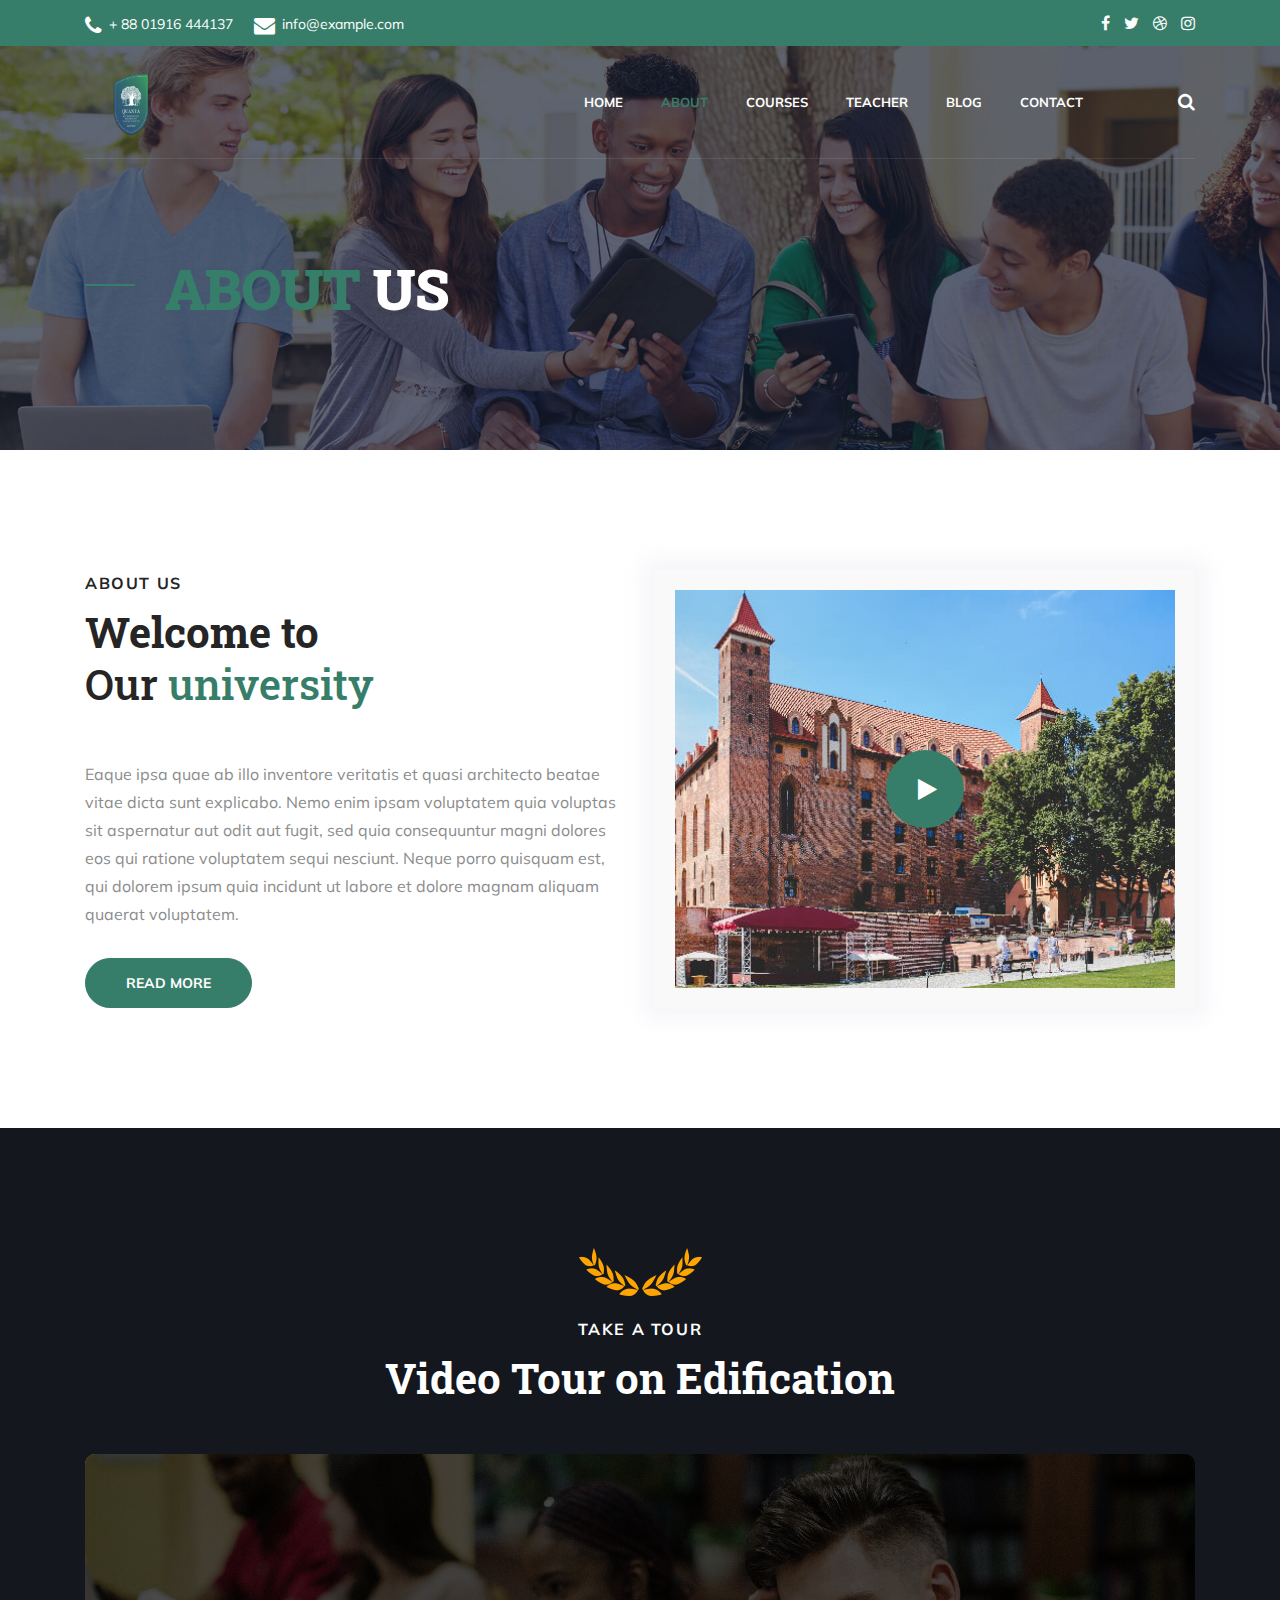
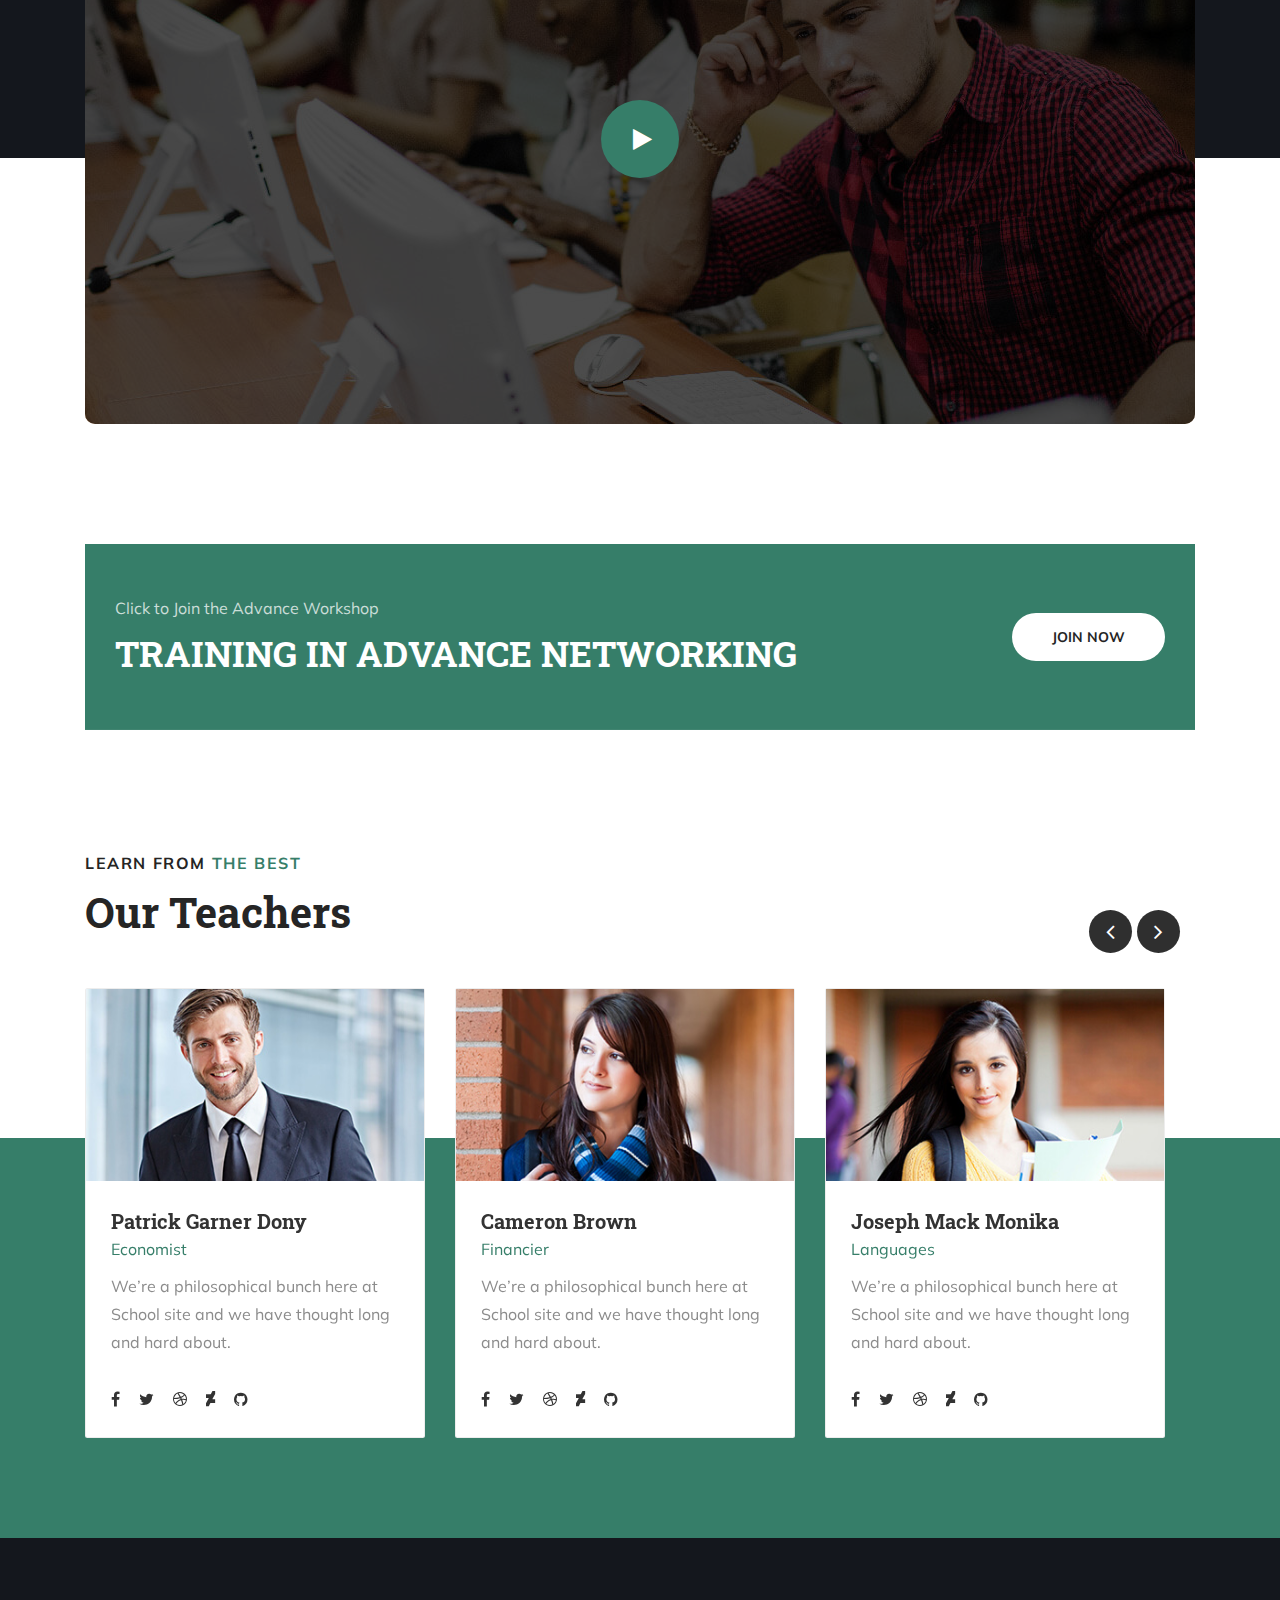
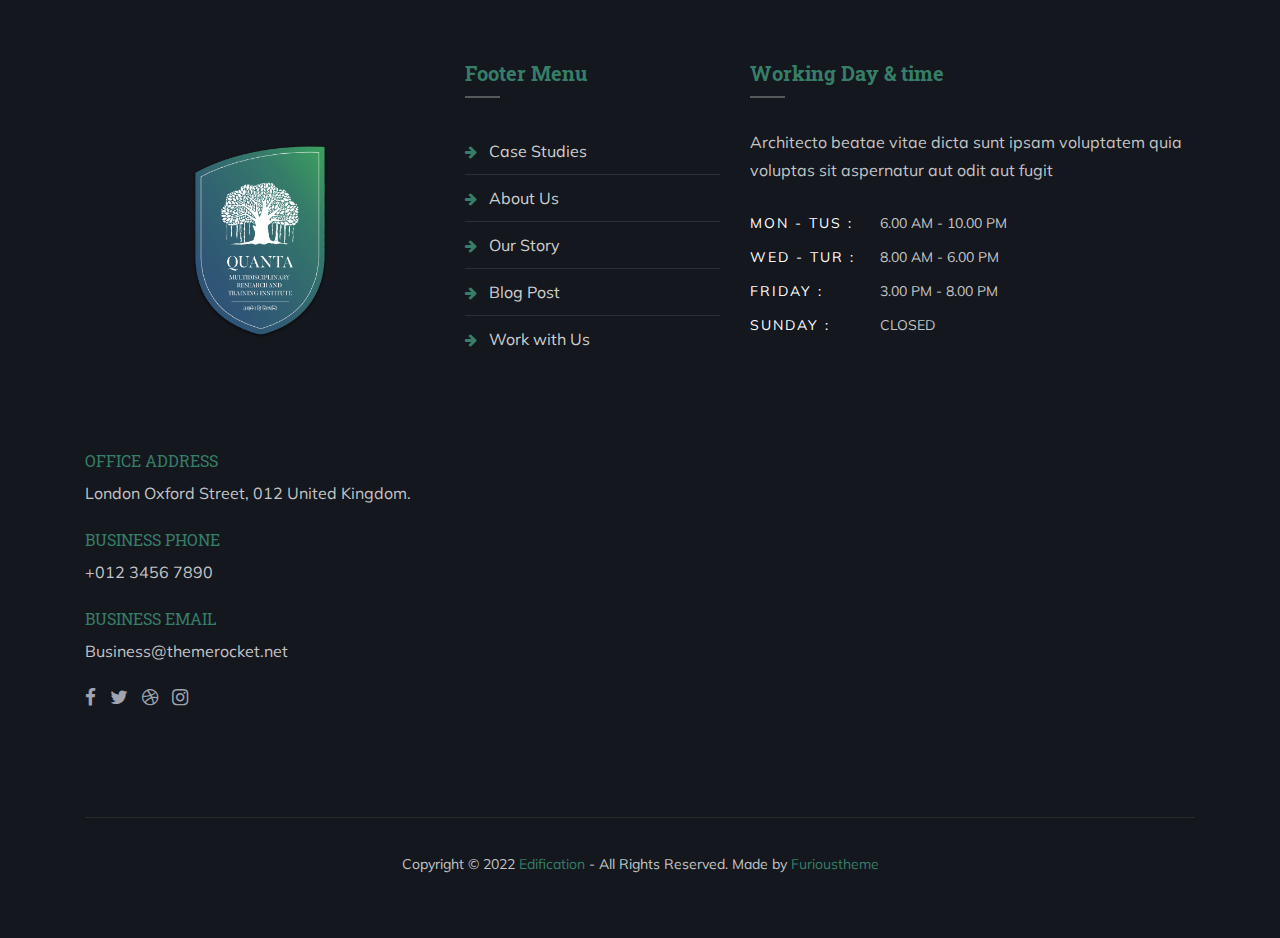
==== about.html @ c597e787 "quanta web" ====
<!doctype html>
<html class="no-js" lang="en">

<head>
    <meta charset="utf-8">
    <meta http-equiv="x-ua-compatible" content="ie=edge">
    <title>Edification - Responsive Education HTML5 Template</title>
    <meta name="viewport" content="width=device-width, initial-scale=1">
    <!-- Place favicon.ico in the root directory -->
    <link rel="shortcut icon" type="image/png" href="assets/images/icon/favicon.ico">
    <!-- all css here -->
    <link rel="stylesheet" href="assets/css/bootstrap.min.css">
    <link rel="stylesheet" href="assets/css/font-awesome.min.css">
    <link rel="stylesheet" href="assets/css/owl.carousel.min.css">
    <link rel="stylesheet" href="assets/css/magnific-popup.css">
    <link rel="stylesheet" href="assets/css/slicknav.min.css">
    <link rel="stylesheet" href="assets/css/typography.css">
    <link rel="stylesheet" href="assets/css/default-css.css">
    <link rel="stylesheet" href="assets/css/styles.css">
    <link rel="stylesheet" href="assets/css/responsive.css">
    <!--color css-->
    <link rel="stylesheet" id="triggerColor" href="assets/css/triggerplate/color-0.css">
    <!-- modernizr css -->
    <script src="assets/js/vendor/modernizr-2.8.3.min.js"></script>
</head>

<body>
    <!--[if lt IE 8]>
            <p class="browserupgrade">You are using an <strong>outdated</strong> browser. Please <a href="http://browsehappy.com/">upgrade your browser</a> to improve your experience.</p>
        <![endif]-->
    <!-- preloader area start -->
    <div id="preloader">
        <div class="loader"></div>
    </div>
    <!-- prealoader area end -->
    <!-- header area start -->
    <header id="header">
        <!-- header top area start -->
        <div class="header-top">
            <div class="container">
                <div class="row d-flex flex-center">
                    <div class="col-sm-8">
                        <div class="ht-address">
                            <ul>
                                <li><i class="fa fa-phone"></i>+ 88 01916 444137</li>
                                <li><i class="fa fa-envelope"></i>info@example.com</li>
                            </ul>
                        </div>
                    </div>
                    <div class="col-sm-4">
                        <div class="ht-social">
                            <ul>
                                <li><a href="#"><i class="fa fa-facebook"></i></a></li>
                                <li><a href="#"><i class="fa fa-twitter"></i></a></li>
                                <li><a href="#"><i class="fa fa-dribbble"></i></a></li>
                                <li><a href="#"><i class="fa fa-instagram"></i></a></li>
                            </ul>
                        </div>
                    </div>
                </div>
            </div>
        </div>
        <!-- header top area end -->
        <!-- header bottom area start -->
        <div class="header-bottom">
            <div class="container">
                <div class="header-bottom-inner">
                    <div class="row align-items-center">
                        <div class="col-lg-3 col-sm-9">
                            <div class="logo">
                                <a href="index.html"><img src="assets/images/icon/logo.png" alt="logo"></a>
                            </div>
                        </div>
                        <div class="col-xl-8 col-lg-7 d-none d-lg-block">
                            <div class="main-menu">
                                <nav>
                                    <ul id="m_menu_active">
                                        <li><a href="javascript:void(0);">Home</a>
                                            <ul class="submenu">
                                                <li><a href="index.html">Home One</a></li>
                                                <li><a href="index2.html">Home Two</a></li>
                                                <li><a href="index3.html">Home Three</a></li>
                                            </ul>
                                        </li>
                                        <li class="active"><a href="about.html">About</a></li>
                                        <li><a href="javascript:void(0);">Courses</a>
                                            <ul class="submenu">
                                                <li><a href="courses.html">courses</a></li>
                                                <li><a href="course-details.html">course details</a></li>
                                            </ul>
                                        </li>
                                        <li><a href="javascript:void(0);">teacher</a>
                                            <ul class="submenu">
                                                <li><a href="teachers.html">teachers</a></li>
                                                <li><a href="teacher-details.html">teacher details</a></li>
                                            </ul>
                                        </li>
                                        <li><a href="javascript:void(0);">blog</a>
                                            <ul class="submenu">
                                                <li><a href="blog.html">blog</a></li>
                                                <li><a href="blog-details.html">blog details</a></li>
                                            </ul>
                                        </li>
                                        <li><a href="contact.html">Contact</a></li>
                                    </ul>
                                </nav>
                            </div>
                        </div>
                        <div class="col-xl-1 col-lg-2 col-sm-3">
                            <div class="hb-right">
                                <ul>
                                    <li class="search_btn"><i class="fa fa-search"></i></li>
                                </ul>
                            </div>
                        </div>
                        <div class="col-12 d-block d-lg-none">
                            <div id="mobile_menu"></div>
                        </div>
                    </div>
                </div>
            </div>
        </div>
        <!-- header bottom area end -->
    </header>
    <!-- header area end -->
    <!-- offset search area start -->
    <div class="offset-search">
        <form action="#">
            <input type="text" name="search" placeholder="Sarch here...">
            <button type="submit"><i class="fa fa-search"></i></button>
        </form>
    </div>
    <!-- offset search area end -->
    <!-- body overlay area start -->
    <div class="body_overlay"></div>
    <!-- body overlay area end -->
    <!-- crumbs area start -->
    <div class="crumbs-area">
        <div class="container">
            <div class="crumb-content">
                <h4 class="crumb-title"><span>About </span>Us</h4>
            </div>
        </div>
    </div>
    <!-- crumbs area end -->
    <!-- about area start -->
    <div class="about-area ptb--120">
        <div class="container">
            <div class="row">
                <div class="col-lg-6">
                    <div class="about-left-content">
                        <div class="section-title">
                             <span class="text-uppercase">about us</span>
                            <h2>Welcome to</h2><h2><span>Our </span> <span class="primary-color">university</span></h2>
                        </div>
                        <p>Eaque ipsa quae ab illo inventore veritatis et quasi architecto beatae vitae dicta sunt explicabo. Nemo enim ipsam voluptatem quia voluptas sit aspernatur aut odit aut fugit, sed quia consequuntur magni dolores eos qui ratione voluptatem sequi nesciunt. Neque porro quisquam est, qui dolorem ipsum quia incidunt ut labore et dolore magnam aliquam quaerat voluptatem.</p>
                        <a href="#" class="btn btn-primary btn-round">Read more</a>
                    </div>
                </div>
                <div class="col-lg-6">
                    <div class="abt-right-thumb">
                        <div class="abt-rt-inner">
                            <a class="expand-video" href="https://www.youtube.com/watch?v=cdfMgotGKIM"><i class="fa fa-play"></i></a>
                        </div>
                    </div>
                </div>
            </div>
        </div>
    </div>
    <!-- about area end -->
    <!-- take toure area start -->
    <div class="take-toure-area ptb--120">
        <div class="container">
            <div class="row">
                <div class="col-md-8 offset-md-2">
                    <div class="section-title sec-style-two">
                        <img class="title-top-shape" src="assets/images/icon/title-top-shape.png" alt="image">
                        <span class="text-uppercase">Take A Tour</span>
                        <h2>Video Tour on Edification</h2>
                    </div>
                </div>
            </div>
            <div class="video-area">
                <a class="expand-video" href="https://www.youtube.com/watch?v=cdfMgotGKIM"><i class="fa fa-play"></i></a>
            </div>
        </div>
    </div>
    <!-- take toure area end -->

     <!-- cta area start -->
    <div class="container pb--120">
        <div class="cta-area primary-bg has-color ptb--50 pl-5 pr-5">
            <div class="row align-items-center">
                <div class="col-md-9">
                    <div class="cta-content">
                        <p class="mb-2">Click to Join the Advance Workshop</p>
                        <h2>Training in advance networking</h2>
                    </div>
                </div>
                <div class="col-md-3">
                    <div class="cta-btn">
                        <a class="btn btn-light btn-round" href="#">Join Now</a>
                    </div>
                </div>
            </div>
        </div>
    </div>
    <!-- cta area end -->

    <!-- teacher area start -->
    <div class="teacher-area befr-themeoclor pb--70">
        <div class="container">
            <div class="row">
                <div class="col-lg-5 col-md-6">
                    <div class="section-title">
                        <span class="text-uppercase">Learn from <span class="primary-color">the best</span></span>
                        <h2>Our Teachers </h2>
                    </div>
                </div>
            </div>
            <div class="teacher-carousel owl-carousel card-deck">
              <div class="card mb-5">
                <img src="assets/images/teacher/teacher-member1.jpg" alt="image">
                <div class="card-body teacher-content p-25">
                  <h4 class="card-title mb-4"><a href="teachers.html">Patrick Garner Dony</a></h4>
                  <span class="primary-color d-block mb-3">Economist</span>
                  <p class="card-text">We’re a philosophical bunch here at School site and we have thought long and hard about.</p>
                  <ul class="list-inline">
                    <li><a href="#"><i class="fa fa-facebook"></i></a></li>
                    <li><a href="#"><i class="fa fa-twitter"></i></a></li>
                    <li><a href="#"><i class="fa fa-dribbble"></i></a></li>
                    <li><a href="#"><i class="fa fa-deviantart"></i></a></li>
                    <li><a href="#"><i class="fa fa-github"></i></a></li>
                  </ul>
                </div>
              </div><!-- card -->

              <div class="card mb-5">
                <img src="assets/images/teacher/teacher-member2.jpg" alt="image">
                <div class="card-body teacher-content p-25">
                  <h4 class="card-title mb-4"><a href="teachers.html">Cameron Brown</a></h4>
                  <span class="primary-color d-block mb-3">Financier</span>
                  <p class="card-text">We’re a philosophical bunch here at School site and we have thought long and hard about.</p>
                  <ul class="list-inline">
                    <li><a href="#"><i class="fa fa-facebook"></i></a></li>
                    <li><a href="#"><i class="fa fa-twitter"></i></a></li>
                    <li><a href="#"><i class="fa fa-dribbble"></i></a></li>
                    <li><a href="#"><i class="fa fa-deviantart"></i></a></li>
                    <li><a href="#"><i class="fa fa-github"></i></a></li>
                  </ul>
                </div>
              </div><!-- card -->

              <div class="card mb-5">
                <img src="assets/images/teacher/teacher-member3.jpg" alt="image">
                <div class="card-body teacher-content p-25">
                  <h4 class="card-title mb-4"><a href="teachers.html">Joseph Mack Monika</a></h4>
                  <span class="primary-color d-block mb-3">Languages</span>
                  <p class="card-text">We’re a philosophical bunch here at School site and we have thought long and hard about.</p>
                  <ul class="list-inline">
                    <li><a href="#"><i class="fa fa-facebook"></i></a></li>
                    <li><a href="#"><i class="fa fa-twitter"></i></a></li>
                    <li><a href="#"><i class="fa fa-dribbble"></i></a></li>
                    <li><a href="#"><i class="fa fa-deviantart"></i></a></li>
                    <li><a href="#"><i class="fa fa-github"></i></a></li>
                  </ul>
                </div>
              </div><!-- card -->
              <div class="card mb-5">
                <img src="assets/images/teacher/teacher-member4.jpg" alt="image">
                <div class="card-body teacher-content p-25">
                  <h4 class="card-title mb-4"><a href="teachers.html">Patrick Garner Dony</a></h4>
                  <span class="primary-color d-block mb-3">Economist</span>
                  <p class="card-text">We’re a philosophical bunch here at School site and we have thought long and hard about.</p>
                  <ul class="list-inline">
                    <li><a href="#"><i class="fa fa-facebook"></i></a></li>
                    <li><a href="#"><i class="fa fa-twitter"></i></a></li>
                    <li><a href="#"><i class="fa fa-dribbble"></i></a></li>
                    <li><a href="#"><i class="fa fa-deviantart"></i></a></li>
                    <li><a href="#"><i class="fa fa-github"></i></a></li>
                  </ul>
                </div>
              </div><!-- card -->
            </div>
        </div>
    </div>
    <!-- teacher area end -->

    <!-- footer area start -->
    <footer>
        <div class="footer-top has-color pt--120 pb--30">
            <div class="container">
                <div class="row">
                    <div class="col-md-4">
                        <div class="widget widget-company">
                            <a href="index.html"><img src="assets/images/icon/logo.png" alt="image"></a>
                            <div class="address">
                                <h6>OFFICE ADDRESS</h6>
                                <p>London Oxford Street, 012 United Kingdom.</p>
                            </div>
                            <div class="address">
                                <h6>BUSINESS PHONE</h6>
                                <p>+012 3456 7890</p>
                            </div>
                            <div class="address">
                                <h6>BUSINESS EMAIL</h6>
                                <p>Business@themerocket.net</p>
                            </div>
                            <ul class="social">
                                <li><a href="#"><i class="fa fa-facebook"></i></a></li>
                                <li><a href="#"><i class="fa fa-twitter"></i></a></li>
                                <li><a href="#"><i class="fa fa-dribbble"></i></a></li>
                                <li><a href="#"><i class="fa fa-instagram"></i></a></li>
                            </ul>
                        </div>
                    </div>
                    <div class="col-md-3">
                        <div class="widget footer-link">
                            <h4 class="fwidget-title mb-5 pb-3 primary-color">Footer Menu</h4>
                            <ul>
                                <li><a href="#"><i class="fa fa-arrow-right"></i>Case Studies</a></li>
                                <li><a href="#"><i class="fa fa-arrow-right"></i>About Us</a></li>
                                <li><a href="#"><i class="fa fa-arrow-right"></i>Our Story</a></li>
                                <li><a href="#"><i class="fa fa-arrow-right"></i>Blog Post</a></li>
                                <li><a href="#"><i class="fa fa-arrow-right"></i>Work with Us</a></li>
                            </ul>
                        </div>
                    </div>
                    <div class="col-md-5">
                        <div class="widget widget-opening">
                            <h4 class="fwidget-title mb-5 pb-3 primary-color">Working Day & time</h4>
                            <p>Architecto beatae vitae dicta sunt ipsam voluptatem quia voluptas sit aspernatur aut odit aut fugit</p>
                            <ul>
                                <li><span>Mon - Tus :</span>6.00 am - 10.00 pm</li>
                                <li><span>Wed - Tur :</span>8.00 am - 6.00 pm</li>
                                <li><span>Friday :</span>3.00 pm - 8.00 pm</li>
                                <li><span>Sunday :</span>Closed</li>
                            </ul>
                        </div>
                    </div>
                </div>
                <div class="footer-bottom">
                    <p>Copyright © 2022 <span><a class="primary-color" href="https://themeforest.net/user/pixelthemez/portfolio" target="_blank">Edification</a> </span> - All Rights Reserved. Made by <span><a class="primary-color" href="https://furioustheme.com/" target="_blank">Furioustheme</a></span></p>
                </div>
            </div>
        </div>
    </footer>
    <!-- footer area end -->

    <!-- jquery latest version -->
    <script src="assets/js/vendor/jquery-2.2.4.min.js"></script>
    <!-- bootstrap 4 js -->
    <script src="assets/js/bootstrap.min.js"></script>
    <!-- others plugins -->
    <script src="assets/js/owl.carousel.min.js"></script>
    <script src="assets/js/jquery.magnific-popup.min.js"></script>
    <script src="assets/js/jquery.slicknav.min.js"></script>
    <script src="assets/js/plugins.js"></script>
    <script src="assets/js/scripts.js"></script>
</body>

</html>
---- assets/css/typography.css ----
/*
Table Of Contents
=========================
- Default Typography
- Custom Typography
=========================
*/
/*
font-family: 'Libre Baskerville', serif;
font-family: 'Rubik', sans-serif;
*/


/*
--------------------------
- Default Typography
--------------------------
*/


p img {
    margin: 0;
} 

/* em and strong */

em {
    font: 15px/30px;
}

strong,
b {
    font: 15px/30px;
}

small {
    font-size: 11px;
    line-height: inherit;
}


/*  blockquotes */

blockquote {
    border-left: 0 none;
    font-family: 'Nunito', sans-serif;
    margin: 10px 0;
    padding-left: 40px;
    position: relative;
}

blockquote::before {
    color: #4e5665;
    content: "ï„";
    font-family: FontAwesome;
    font-size: 36px;
    left: 20px;
    line-height: 0;
    margin: 0;
    opacity: 0.5;
    position: absolute;
    top: 20px;
}

blockquote p {
    font-style: italic;
    padding: 0;
    font-size: 18px;
    line-height: 36px;
}

blockquote cite {
    display: block;
    font-size: 12px;
    font-style: normal;
    line-height: 18px;
}

blockquote cite:before {
    content: "\2014 \0020";
}

blockquote cite a,
blockquote cite a:visited {
    color: #8B9798;
    border: none
}


/* abbreviations */

abbr {
    color: #444;
    font-weight: 700;
    font-variant: small-caps;
    text-transform: lowercase;
    letter-spacing: .6px;
}

abbr:hover {
    cursor: help;
}


/* links */

a,
a:visited {
    text-decoration: none; 
    font-weight: normal;
    transition: all 0.3s ease-in-out;
    -webkit-transition: all 0.3s ease-in-out;
    -moz-transition: all 0.3s ease-in-out;
    -o-transition: all 0.3s ease-in-out;
    outline: 0;
}

a:hover,
a:active {
    color: #ffb607;
    text-decoration: none;
    outline: 0;
}

a:focus {
    text-decoration: none;
    outline: 0;
}

p a,
p a:visited {
    line-height: inherit;
    outline: 0;
}

a.active {
    color: #ffb607;
}


/* list */

ul,
ol {
    margin-bottom: 0px;
    margin-top: 0px;
    padding: 0;
}

ul {
    margin: 0;
    list-style-type: none;
}

ol {
    list-style: decimal;
}

ol,
ul.square,
ul.circle,
ul.disc {
    margin-left: 0px;
}

ul.square {
    list-style: square outside;
}

ul.circle {
    list-style: circle outside;
}

ul.disc {
    list-style: disc outside;
}

ul ul,
ul ol,
ol ol,
ol ul {
    margin: 0;
}

ul ul li,
ul ol li,
ol ol li,
ol ul li {
    margin-bottom: 0px;
}

li {
    line-height: 18px;
    margin-bottom: 0px;
}

ul.large li {}

li p {}


/* definition list */

dl {
    margin: 12px 0;
}

dt {
    margin: 0;
    color: #11ABB0;
}

dd {
    margin: 0 0 0 20px;
}

button {
    outline: none;
    cursor: pointer;
}


/*
--------------------------
- Custom Typography
--------------------------
*/


/* Your Custom Typography. */
---- assets/css/default-css.css ----
/* 
--------------------------
- 1.1 Default CSS
--------------------------
*/

/*google font*/
@import url('https://fonts.googleapis.com/css?family=Roboto+Slab:400,700|Muli:400,700|Quicksand:400,700&display=swap');

/* Your default CSS. */
*{margin: 0;padding:0;box-sizing: border-box;}

*,
*:before,
*:after {
    -moz-box-sizing: border-box;
    -webkit-box-sizing: border-box;
    box-sizing: border-box;
}

*:focus {
    outline: 0;
}

html {
    font-size: 62.5%;
    -webkit-font-smoothing: antialiased;
}

body {
    background: #fff;
    font-weight: normal;
    /*letter-spacing: 1.2px; */
    line-height: 30px;
    -webkit-font-smoothing: antialiased;
    /* Fix for webkit rendering */
    -webkit-text-size-adjust: 100%;
}

img {
    max-width: 100%;
    height: auto;
}

button,
input,
textarea {
    letter-spacing: 1px;
}
ul.list-inline{
    display: block;
}
ul.list-inline li{
    display: inline-block;
}
.has-color h1,
.has-color h2,
.has-color h3,
.has-color h4,
.has-color h5,
.has-color h6,
.has-color li,
.has-color a{
    color: #fff;
}

.has-color p{
    color: rgba(255,255,255,.75);
}
/*custome css*/

/*----------------------------
  14. Basic margin padding
-----------------------------*/
a.scrollup-btn{
    position: fixed;
    right: 30px;
    bottom: 30px;
    height: 60px;
    width: 60px;
    background: #fff;
    box-shadow: 0px 0px 5px rgba(0,0,0,0.1);
    border-radius: 50%;
    text-align: center;
    line-height: 58px;
    font-size: 29px;
    color: #ffb607;
    z-index: 9;
    opacity: 0;
    visibility: hidden;
    -webkit-animation: zumping-btn 1s linear 0s infinite;
    -o-animation: zumping-btn 1s linear 0s infinite;
    animation: zumping-btn 1s linear 0s infinite;
}
a.scrollup-btn.visible{
    opacity: 1;
    visibility: visible;
}
@keyframes zumping-btn{
    0%{
        -webkit-transform: translateY(0px);
        -ms-transform: translateY(0px);
        -o-transform: translateY(0px);
        transform: translateY(0px);
    }
    50%{
        -webkit-transform: translateY(-5px);
        -ms-transform: translateY(-5px);
        -o-transform: translateY(-5px);
        transform: translateY(-5px);
    }
    100%{
        -webkit-transform: translateY(0px);
        -ms-transform: translateY(0px);
        -o-transform: translateY(0px);
        transform: translateY(0px);
    }
}

a.scrollup-btn:hover{
    background-color: #ffb607;
    color: #fff;
}

/*--------------------------
  17. Padding top
---------------------------*/
.p-25{
    padding: 25px;
}
.p-30{
    padding: 30px;
}
/*--------------------------
  17. Padding top
---------------------------*/
.pt--0 { padding-top: 0 }
.pt--10 { padding-top: 10px }
.pt--15 { padding-top: 15px }
.pt--20 { padding-top: 20px }
.pt--30 { padding-top: 30px }
.pt--40 { padding-top: 40px }
.pt--50 { padding-top: 50px }
.pt--60 { padding-top: 60px }
.pt--70 { padding-top: 70px }
.pt--80 { padding-top: 80px }
.pt--90 { padding-top: 90px }
.pt--100 { padding-top: 100px }
.pt--110 { padding-top: 110px }
.pt--120 { padding-top: 120px }
.pt--130 { padding-top: 130px }
.pt--140 { padding-top: 140px }
.pt--150 { padding-top: 150px }
.pt--160 { padding-top: 160px }
.pt--170 { padding-top: 170px }
.pt--180 { padding-top: 180px }
.pt--190 { padding-top: 190px }

/*------------------------
  18. Padding bottom
---------------------------*/
.pb--0 { padding-bottom: 0 }
.pb--10 { padding-bottom: 10px }
.pb--15 { padding-bottom: 15px }
.pb--20 { padding-bottom: 20px }
.pb--30 { padding-bottom: 30px }
.pb--40 { padding-bottom: 40px }
.pb--50 { padding-bottom: 50px }
.pb--60 { padding-bottom: 60px }
.pb--70 { padding-bottom: 70px }
.pb--80 { padding-bottom: 80px }
.pb--90 { padding-bottom: 90px }
.pb--100 { padding-bottom: 100px }
.pb--110 { padding-bottom: 110px }
.pb--120 { padding-bottom: 120px }
.pb--130 { padding-bottom: 130px }
.pb--140 { padding-bottom: 140px }
.pb--150 { padding-bottom: 150px }
.pb--160 { padding-bottom: 160px }
.pb--170 { padding-bottom: 170px }
.pb--180 { padding-bottom: 180px }
.pb--190 { padding-bottom: 190px }


/*------------------------------
  19. Page section padding 
-------------------------------*/
.ptb--0 { padding: 0 }
.ptb--10 { padding: 10px 0 }
.ptb--20 { padding: 20px 0 }
.ptb--30 { padding: 30px 0 }
.ptb--40 { padding: 40px 0 }
.ptb--50 { padding: 50px 0 }
.ptb--60 { padding: 60px 0 }
.ptb--70 { padding: 70px 0 }
.ptb--80 { padding: 80px 0 }
.ptb--90 { padding: 90px 0 }
.ptb--100 { padding: 100px 0 }
.ptb--110 { padding: 110px 0 }
.ptb--120 { padding: 120px 0 }
.ptb--130 { padding: 130px 0 }
.ptb--140 { padding: 140px 0 }
.ptb--150 { padding: 150px 0 }
.ptb--160 { padding: 160px 0 }
.ptb--170 { padding: 170px 0 }
.ptb--180 { padding: 180px 0 }

.{
    background: #edf1ff;
}

/*prealoder css*/
#preloader {
    position: fixed;
    left: 0;
    top: 0;
    z-index: 9999;
    height: 100%;
    width: 100%;
    display: flex;
    background-color: #000;
}
#preloader  .loader{
    margin: auto;
    height: 60px;
    width: 60px;
    border-radius: 50%;
    border: 2px solid #fff;
    border-left-color: transparent;
    border-right-color: transparent;
    animation: ldrrotating 1000ms linear 0s infinite;
}
@keyframes ldrrotating{
    0%{
        transform: rotate(0deg)scale(1);
    }
    50%{
        transform: rotate(180deg)scale(1.1);
    }
    100%{
        transform: rotate(360deg)scale(1);
    }
}

.text-white-70{
    color: rgba(255,255,255,.7);
}

.secondary-bg{
    background: #14171d;
}
---- assets/css/styles.css ----
/*-----------------------------------------------------------------------------------
Theme Name: Edification
Author: Jsoft
Version: 1.0
Description: Responsive Education HTML5 Template
-----------------------------------------------------------------------------------
 CSS INDEX===================
    ##== Default Css
    1. Home One
    1.1 Header Top
    1.2 Header Bottom
    1.3 Slider Area
    1.4 About Area
    1.5 Course Area
    1.6 Take Toure Area
    1.7 Teacher Area
    1.8 Event Area
    1.9 Testimonial Area
    1.10 Feature Blog
    1.11 Call to Action
    1.12 Footer Area
    2. Home Two
    3. Home Three
    4. Courses
    5. Courses Details
    6. Teacher Details
    7. About
    8. Contact
    9. Blog Details
   10. 404
   11. Color Switcher
 -----------------------------------------------------------------------------------*/

/*============================================
    ##== Default Css
*=============================================*/


:root {
  --primary-color: #367e69;
}

body {
  font-family: "Muli", sans-serif;
  font-size: 16px;
  color: #8c8c8c;
  line-height: 26px;
}
h1,
h2,
h3,
h4,
h5,
h6 {
  margin: 0;
  font-weight: 700;
  color: #252525;
  font-family: "Roboto Slab", serif;
}
h1 a,
h2 a,
h3 a,
h4 a,
h5 a,
h6 a {
  font-weight: inherit;
  font-size: inherit;
}

h1 {
  font-size: 40px;
  line-height: 70px;
  letter-spacing: 1px;
  margin-bottom: 0px;
}
h2 {
  font-size: 42px;
  line-height: 52px;
  margin-bottom: 0px;
}
h3 {
  font-size: 28px;
  line-height: 38px;
  margin-bottom: 0px;
}
h4 {
  font-size: 20px;
  line-height: 30px;
}
h5 {
  font-size: 18px;
  line-height: 28px;
}
h6 {
  font-size: 16px;
  line-height: 26px;
}

p {
  font-weight: normal;
  letter-spacing: 0;
  font-size: 16px;
  line-height: 28px;
  margin-bottom: 30px;
}
ul.list-inline {
  display: block;
}
ul.list-inline li {
  display: inline-block;
}

/*Animation*/
.btn,
a {
  -webkit-transition: all 0.5s ease-out 0s;
  -moz-transition: all 0.5s ease-out 0s;
  -ms-transition: all 0.5s ease-out 0s;
  -o-transition: all 0.5s ease-out 0s;
  transition: all 0.5s ease-out 0s;
  color: #333;
}
a:focus,
a:hover {
  color: var(--primary-color) !important;
}
*::-moz-selection {
  background: var(--primary-color);
  color: #fff;
  text-shadow: none;
}
::-moz-selection {
  background: var(--primary-color);
  color: #fff;
  text-shadow: none;
}
::selection {
  background: var(--primary-color);
  color: #fff;
  text-shadow: none;
}
.btn-lg {
  padding: 22px 40px !important;
}
.btn {
  display: inline-block;
  font-size: 14px;
  font-weight: 700;
  letter-spacing: 0;
  line-height: 12px;
  padding: 18px 40px;
  border-radius: 3px;
  border: none;
  text-transform: uppercase;
}
.btn-sm {
  padding: 12px 20px;
}
.btn-primary {
  background: var(--primary-color) !important;
  color: #ffffff;
  border: 1px solid var(--primary-color) !important;
}
.btn-primary:focus,
.btn-primary:hover {
  background-color: #ffffff !important;
  color: var(--primary-color) !important;
  border-color: var(--primary-color) !important;
}
.btn-light {
  background-color: #ffffff !important;
  color: #252525 !important;
  border-color: #ffffff !important;
}
.btn-light:focus,
.btn-light:hover {
  background-color: var(--primary-color) !important;
  color: #ffffff !important;
  border-color: var(--primary-color) !important;
}
.btn-round {
  border-radius: 50px;
}
.primary-bg {
  background-color: var(--primary-color);
}

/*============================================
    1. Home One / 1.1 Header Top
*=============================================*/

#header {
  position: relative;
}

.header-top {
  background-color: var(--primary-color);
  padding: 10px 0;
}

.ht-address ul li {
  display: inline-block;
  color: #fff;
  font-size: 14px;
  font-weight: 400;
  letter-spacing: 0;
  margin-right: 17px;
}
.ht-address ul li i {
  font-size: 21px;
  margin-right: 7px;
  vertical-align: middle;
}
.ht-social {
  text-align: right;
}

.ht-social ul li {
  display: inline-block;
}

.ht-social ul li a {
  display: block;
  color: #fff;
  font-size: 16px;
  margin-left: 10px;
}

/*============================================
    END Header Top
*=============================================*/

/*============================================
    1.2 Header Bottom
*=============================================*/

.header-bottom {
  position: absolute;
  left: 0;
  z-index: 998;
  width: 100%;
  -webkit-transition: all 0.3s ease 0s;
  -o-transition: all 0.3s ease 0s;
  transition: all 0.3s ease 0s;
}

.sticky-header {
  position: fixed;
  top: 0;
  background: #222;
}

.header-bottom-inner {
  border-bottom: 1px solid rgba(255, 255, 255, 0.09);
  -webkit-transition: all 0.3s ease 0s;
  -o-transition: all 0.3s ease 0s;
  transition: all 0.3s ease 0s;
}

.sticky-header .header-bottom-inner {
  border-color: #222;
}

.logo a {
  display: inline-block;
}

.logo a img {
  width: 92px;
  height: 112px;
}

.main-menu nav ul li {
  display: inline-block;
  position: relative;
}

.main-menu {
  text-align: right;
}

.main-menu nav ul li a {
  display: block;
  font-size: 13px;
  font-weight: 700;
  color: #fff;
  text-transform: uppercase;
  padding: 43px 17px;
}

.sticky-header .main-menu nav > ul > li > a {
  padding: 38px 17px;
}

.main-menu nav ul li > a:hover,
.main-menu nav ul li.active > a {
  color: var(--primary-color);
}

/*submenu*/

.main-menu nav .submenu {
  position: absolute;
  left: 0;
  top: 100%;
  z-index: 99;
  width: 160px;
  background-color: #fff;
  text-align: left;
  -webkit-transform: scaley(0);
  -ms-transform: scaley(0);
  -o-transform: scaley(0);
  transform: scaley(0);
  transform-origin: top;
  -webkit-transition: all 0.3s ease 0s;
  -o-transition: all 0.3s ease 0s;
  transition: all 0.3s ease 0s;
}

.main-menu nav ul li:hover > .submenu {
  -webkit-transform: scaley(1);
  -ms-transform: scaley(1);
  -o-transform: scaley(1);
  transform: scaley(1);
}

.main-menu nav .submenu li {
  display: block;
}

.main-menu nav .submenu li a {
  color: #222;
  padding: 16px 15px;
  border-bottom: 1px solid #f1ebeb;
}

/* mobile menu slicknav*/

.slicknav_menu .slicknav_menutxt {
  display: none;
}

.slicknav_menu {
  background: transparent;
  margin-top: 21px;
}

.slicknav_menu .slicknav_icon-bar {
  background-color: #ffffff;
  height: 2px;
  width: 19px;
  margin: 3px 0px;
  -webkit-transition: all 0.3s ease 0s;
  transition: all 0.3s ease 0s;
}

.slicknav_btn {
  background-color: transparent;
  position: relative;
  margin-top: -42px;
  cursor: pointer;
}

.slicknav_menu .slicknav_open .slicknav_icon-bar:nth-child(2) {
  opacity: 0;
  -ms-filter: "progid:DXImageTransform.Microsoft.Alpha(Opacity=0)";
}

.slicknav_menu .slicknav_open .slicknav_icon-bar:nth-child(1) {
  -webkit-transform: rotate(45deg) translate(1px, 7px);
  transform: rotate(45deg) translate(1px, 7px);
}

.slicknav_menu .slicknav_open .slicknav_icon-bar:nth-child(3) {
  -webkit-transform: rotate(-45deg) translateY(-6px);
  transform: rotate(-45deg) translateY(-6px);
}

.slicknav_menu {
  margin: 10px 0;
  padding: 0;
}

.slicknav_nav {
  background: #202020;
  margin: 0;
  padding: 0;
}

.slicknav_nav a:hover {
  background: #fefefe;
  border-radius: 0;
}

.slicknav_nav a {
  font-size: 14px;
  letter-spacing: 0.01em;
}

.slicknav_nav .slicknav_arrow {
  float: right;
}

.slicknav_nav .slicknav_row:hover,
.slicknav_nav .slicknav_row:hover .slicknav_arrow {
  border-radius: 0;
  background-color: #3c3333;
}

/*mobile menu end*/

.hb-right {
  margin-left: -18px;
}
.hb-right ul li {
  font-size: 18px;
  color: #fff;
  cursor: pointer;
  text-align: right;
}
/*search form*/

.offset-search {
  position: fixed;
  left: 50%;
  top: 50%;
  z-index: 999;
  -webkit-transform: translate(-50%, -50%);
  -ms-transform: translate(-50%, -50%);
  -o-transform: translate(-50%, -50%);
  transform: translate(-50%, -50%);
  visibility: hidden;
  opacity: 0;
  -webkit-transition: all 0.3s ease 0s;
  -o-transition: all 0.3s ease 0s;
  transition: all 0.3s ease 0s;
}

.offset-search form {
  position: relative;
}

.offset-search input {
  height: 50px;
  width: 500px;
  max-width: 100%;
  padding-right: 50px;
  padding-left: 20px;
  letter-spacing: 0;
  color: #222;
  border: none;
  border-radius: 2px;
}

.offset-search button {
  position: absolute;
  right: 0;
  top: 0;
  height: 100%;
  width: 50px;
  border: none;
  background: #1d1c1c;
  color: #fff;
  font-size: 18px;
  cursor: pointer;
  border-radius: 0 2px 2px 0;
}

/*offset area*/

.body_overlay {
  position: fixed;
  left: 0;
  top: 0;
  z-index: 998;
  height: 100vh;
  width: 100%;
  cursor: pointer;
  background-color: var(--primary-color);
  visibility: hidden;
  opacity: 0;
  -webkit-transition: all 0.3s ease 0s;
  -o-transition: all 0.3s ease 0s;
  transition: all 0.3s ease 0s;
  cursor: url(../images/icon/cross-cursor.png), auto;
}

.show_hide {
  opacity: 1;
  visibility: visible;
}

/*============================================
    END Header Bottom
*=============================================*/

/*============================================
    1.3 Slider Area
*=============================================*/

.slider_item {
  min-height: 825px;
  display: flex;
  align-items: center;
  padding-top: 120px;
}

.slider-content {
}

.slider-content h3 {
  font-size: 30px;
  text-transform: uppercase;
  position: relative;
  padding-left: 70px;
  margin-bottom: 10px;
}

.slider-content h3:before {
  content: "";
  height: 2px;
  width: 50px;
  background: var(--primary-color);
  position: absolute;
  left: 0;
  top: 12px;
}
.slider-content h1 {
  font-size: 52px;
  font-weight: 900;
  text-transform: uppercase;
  line-height: 70px;
  margin-bottom: 20px;
}
.slider-content h1 span {
  display: block;
}
.primary-color {
  color: var(--primary-color) !important;
}

.text-color {
  color: var(--primary-color);
}

.slider-content p {
  font-size: 16px;
  font-weight: 400;
  font-style: italic;
}
/*animation*/

.active .slider-content > span,
.active .slider-content h2,
.active .slider-content p,
.active .slider-content a {
  opacity: 1;
  -webkit-transform: translatey(0px);
  -ms-transform: translatey(0px);
  -o-transform: translatey(0px);
  transform: translatey(0px);
}

/*caorusel*/

.slider-area .owl-nav div {
  height: 60px;
  padding: 0 22px 0 23px;
  text-align: center;
  line-height: 60px;
  background: #6b6c6d;
  color: #fff;
  border-radius: 33px;
  position: absolute;
  left: 0;
  top: calc(50% - 30px);
  -webkit-transition: all 0.3s ease 0s;
  -o-transition: all 0.3s ease 0s;
  transition: all 0.3s ease 0s;
}

.slider-area .owl-nav div:hover {
  background: #232323;
}

.slider-area .owl-nav .owl-next {
  left: auto;
  right: 0;
  padding: 0 23px 0 22px;
}

.slider-area .owl-nav div span {
  text-transform: uppercase;
  font-size: 12px;
  width: 0;
  opacity: 0;
  overflow: hidden;
  display: inline-block;
  -webkit-transition: all 0.3s ease 0s;
  -o-transition: all 0.3s ease 0s;
  transition: all 0.3s ease 0s;
}

.slider-area .owl-nav .owl-next span {
  float: left;
}

.slider-area .owl-nav .owl-prev span {
  float: right;
}

.slider-area .owl-nav div:hover span {
  width: 50px;
  opacity: 1;
}

/*============================================
    END Slider Area
*=============================================*/

/*============================================
    1.4 About Area
*=============================================*/

.section-title {
  position: relative;
  margin-bottom: 50px;
}
.section-title > span {
  display: block;
  font-weight: 700;
  color: #252525;
  letter-spacing: 0.1em;
  margin-bottom: 10px;
}
.section-title h2 span {
  display: inline-block;
  font-weight: 500;
}
.line-break {
  display: block;
}
.about-left-content p {
  font-weight: 400;
}

.abt-right-thumb {
  height: 100%;
  padding: 20px;
  background: #f9f9f9;
  box-shadow: 0px 0px 21px 11px rgba(204, 204, 223, 0.2);
}

.abt-rt-inner {
  height: 100%;
  display: flex;
  background: url(../images/about/abt-right-thumb.jpg) center/cover no-repeat;
}

a.expand-video {
  margin: auto;
  height: 78px;
  width: 78px;
  background: var(--primary-color);
  text-align: center;
  line-height: 78px;
  border-radius: 50%;
  color: #fff;
  font-size: 24px;
}
a.expand-video i {
  position: relative;
  right: -2px;
}
a.expand-video:focus,
a.expand-video:hover {
  background-color: #fff;
  color: var(--primary-color);
}

/*============================================
    END About Area
*=============================================*/

/*============================================
    1.5 Course Area
*=============================================*/

.card:hover {
  box-shadow: 0 -6px 24px rgba(10, 10, 10, 0.09);
}
.card {
  transition: all 0.3s ease 0s;
}
.course-thumb {
  position: relative;
}
.cs-price {
  position: absolute;
  right: -10px;
  top: 23px;
  color: #fff;
  padding: 6px 12px;
  background: var(--primary-color);
}
.cs-price:before {
  content: "";
  position: absolute;
  right: 0;
  top: -9px;
  border-left: 10px solid var(--primary-color);
  border-top: 9px solid transparent;
}
.course-meta-title {
  display: flex;
  flex-wrap: wrap;
  align-items: center;
  justify-content: space-between;
}
.course-meta-text {
  flex-basis: calc(100% - 41px);
}
.course-meta-text h4 a {
  color: #252525;
  display: block;
  font-size: 18px;
  letter-spacing: 0;
  line-height: 28px;
  margin-bottom: 10px;
}
.course-meta-text h4 a:hover {
  color: var(--primary-color);
}
ul.course-meta-stats {
}

ul.course-meta-stats li {
  display: inline-block;
  margin-right: 15px;
}
ul.course-meta-stats li:last-child {
  margin-right: 0;
}
ul.course-meta-stats li i {
  color: var(--primary-color);
}
.course-meta-thumbnail {
  height: auto;
  width: 40px !important;
}
.course-meta-details span {
  font-size: 14px;
  color: #222;
}
.course-meta-details p {
  font-size: 15px;
  margin-bottom: 0;
  margin-top: 0;
}
.course-meta-details li {
  border-right: 1px solid #cccccc;
  display: table-cell !important;
  flex: 1 1 0 !important;
  text-align: center;
}
.course-meta-details {
  display: table !important;
  flex-flow: row wrap;
  justify-content: center;
  border-top: 1px solid #eee;
  padding-top: 20px;
}

.card {
  border-color: rgba(0, 0, 0, 0.07) !important;
}
.course-meta-details li:last-child {
  border-right: 0 none;
}
.blog-carousel .owl-nav,
.course-carousel .owl-nav,
.teacher-carousel .owl-nav {
  position: absolute;
  right: 0;
  top: -78px;
}

.blog-carousel .owl-nav div,
.course-carousel .owl-nav div,
.teacher-carousel .owl-nav div {
  height: 43px;
  width: 43px;
  background: #2f2f2f;
  display: inline-block;
  margin-left: 5px;
  border-radius: 50%;
  color: #fff;
  text-align: center;
  line-height: 42px;
  font-size: 24px;
  transition: all 0.3s ease 0s;
}

.blog-carousel .owl-nav div:hover,
.course-carousel .owl-nav div:hover,
.teacher-carousel .owl-nav div:hover {
  background: var(--primary-color);
}

/*============================================
    END Course Area
*=============================================*/

/*============================================
    1.6 Take Toure Area
*=============================================*/

.take-toure-area {
  background: #14171d;
  position: relative;
  z-index: 1;
}

.take-toure-area:before {
  content: "";
  position: absolute;
  left: 0;
  bottom: 0;
  z-index: -1;
  height: 386px;
  width: 100%;
  background: #fff;
}
.sec-style-two {
  text-align: center;
}

img.title-top-shape {
  margin-bottom: 20px;
}

.sec-style-two h2 {
  color: #fff;
}

.sec-style-two > span {
  color: #fff;
}

.video-area {
  position: relative;
  z-index: 1;
  height: 570px;
  display: flex;
  border-radius: 10px;
  overflow: hidden;
  background: url(../images/bg/take-toure-bg.jpg) center/cover no-repeat;
}

.video-area:before {
  content: "";
  position: absolute;
  left: 0;
  top: 0;
  z-index: -1;
  height: 100%;
  width: 100%;
  background: #000;
  opacity: 0.7;
}

/*============================================
    END Take Toure Area
*=============================================*/

/*============================================
    1.7 Teacher Area
*=============================================*/

.teacher-area {
  position: relative;
  z-index: 1;
}
.teacher-area .card-title.mb-4 {
  margin-bottom: 0 !important;
}
.teacher-area:before {
  content: "";
  position: absolute;
  left: 0;
  bottom: 0;
  z-index: -1;
  height: 400px;
  width: 100%;
  background: #14171d;
}
.teacher-content ul li a {
  font-size: 16px;
}

.teacher-contenttchd-content ul li a {
  margin-right: 10px;
}

/*============================================
    END Teacher Area
*=============================================*/

/*============================================
    1.8 Event Area
*=============================================*/

/*.single-event{
    align-items: center;
    background: #ffffff none repeat scroll 0 0;
    border: 1px solid #e6e9f2;
    border-radius: 3px;
    display: flex;
    flex-wrap: wrap;
    justify-content: space-between;
    margin-bottom: 30px;
}*/
.media {
  border: 1px solid #efefef;
  transition: 0.5s;
}
.media:hover {
  box-shadow: 0px 2px 18.9px 8.1px rgba(204, 204, 223, 0.4);
}
.media-head {
  padding: 25px;
  text-align: center;
  width: 165px;
}
.media-head span {
  font-size: 24px;
  font-weight: 600;
  color: #fff;
  letter-spacing: 0;
}
.media-head span sub {
  font-size: 14px;
  text-transform: uppercase;
  margin-right: 7px;
}
.media-head p {
  font-size: 48px;
  font-weight: 700;
  color: #fff;
  letter-spacing: 0;
  line-height: 50px;
  margin-top: 5px;
  margin-bottom: 0;
}
.media-body {
  flex: 1;
  padding-left: 50px;
}
.media-body h4 a {
  font-size: 24px;
  font-weight: 700;
  color: #252525;
  letter-spacing: 0;
  margin-bottom: 10px;
  display: block;
}
.media-body p {
  font-weight: 400;
  margin-bottom: 0;
}
.media-body p i {
  color: var(--primary-color);
  margin-right: 8px;
}
/*============================================
    END Event Area
*=============================================*/

/*============================================
    1.9 Testimonial Area
*=============================================*/

.testimonial-area {
  background: #14171d;
  position: relative;
  z-index: 1;
}
img.tst-bg {
  position: absolute;
  left: 50%;
  top: 50%;
  z-index: -1;
  transform: translate(-50%, -50%);
}
.testimonial-content h3 {
  font-weight: 700;
  color: #ffffff;
  letter-spacing: 0;
  font-style: italic;
  line-height: 46px;
  margin-bottom: 35px;
}
.testimonial-content h4 {
  font-weight: 400;
  color: #ffffff;
}
.testimonial-content > span {
  font-size: 14px;
  color: #ffffff;
  letter-spacing: 0;
  font-style: italic;
}

/*============================================
    END Testimonial Area
*=============================================*/

/*============================================
    1.10 Feature Blog
*=============================================*/

.card-body ul li {
  font-size: 12px;
  font-weight: 700;
  letter-spacing: 0;
  padding-right: 10px;
}
.card-body ul li i {
  margin-right: 5px;
}
.blog-content h4 a {
  display: block;
  font-size: 22px;
}
/*============================================
    END Feature Blog
*=============================================*/

/*============================================
    1.11 Call to Action
*=============================================*/
.cta-content span {
  font-weight: 400;
  letter-spacing: 0;
}
/*ff9a02 */
.cta-content h2 {
  font-weight: 700;
  letter-spacing: 0;
  text-transform: uppercase;
  font-size: 36px;
}
.cta-btn {
  text-align: right;
}

.cta-btn .btn-light:hover {
  border-color: #fff !important;
}

.cta-area {
  border-bottom: 1px solid rgba(255, 255, 255, 0.05);
}

/*============================================
    END Call to Action
*=============================================*/

/*============================================
    1.12 Footer Area
*=============================================*/

.footer-top {
  background: #14171d;
}
.widget-company > a {
  display: inline-block;
  margin-bottom: 40px;
}
.widget-company > p {
  font-size: 16px;
  font-weight: 400;
  color: #edf1ff;
  margin-bottom: 24px;
}
.address {
  margin-bottom: 15px;
}
.address h6 {
  font-weight: 400;
  color: var(--primary-color);
  text-transform: capitalize;
  margin-bottom: 5px;
}
.address p {
  margin-bottom: 20px;
}
.widget-company .social li {
  display: inline-block;
}
.widget-company .social li a {
  display: block;
  font-size: 19px;
  color: #9fa4af;
  margin-right: 10px;
}
.widget-company .social li a:hover {
  color: var(--primary-color);
}
.fwidget-title {
  position: relative;
}
.fwidget-title:before {
  content: "";
  position: absolute;
  left: 0;
  bottom: 0;
  height: 2px;
  width: 35px;
  background: #58595d;
}
.footer-link a {
  color: rgba(255, 255, 255, 0.8);
}

.fz-14 {
  font-size: 14px;
}
span.post-date {
  display: block;
  font-size: 13px;
  font-weight: 400;
  color: #a09f9c;
  letter-spacing: 0;
  margin-top: 8px;
}

span.post-date i {
  color: #ff9c02;
  margin-right: 5px;
}
.widget-opening ul li {
  display: block;
  font-size: 14px;
  font-weight: 400;
  text-transform: uppercase;
  margin-bottom: 16px;
  color: rgba(255, 255, 255, 0.75);
}
.widget-opening ul li span {
  color: #fff;
  width: 130px;
  display: inline-block;
  letter-spacing: 2px;
}

.footer-bottom {
  text-align: center;
  margin-top: 106px;
  border-top: 1px solid #2a2a2a;
  padding-top: 32px;
}

.footer-bottom p {
  font-size: 14px;
  font-weight: 400;
  letter-spacing: 0;
}

.footer-link li i {
  font-size: 14px;
  margin-right: 12px;
  color: var(--primary-color);
}
.footer-link li {
  border-bottom: 1px solid rgba(255, 255, 255, 0.1);
  padding: 14px 0;
}
.footer-link li:last-child {
  border-bottom: 0 none;
}

/*============================================
    END Footer Area
*=============================================*/

/*============================================
    2. Home Two
*=============================================*/

.header-two {
  position: fixed;
  left: 0;
  top: 0;
  z-index: 9998;
  width: 100%;
  background: #fff;
}

.menu-style2 {
  text-align: center;
}

.menu-style2.main-menu nav > ul > li > a {
  color: #151515;
  padding: 54px 17px;
  position: relative;
}

.menu-style2.main-menu nav > ul > li > a:before {
  content: "";
  position: absolute;
  left: -6px;
  top: calc(50% - 1px);
  height: 2px;
  width: 10px;
  background: var(--primary-color);
  opacity: 0;
  transition: all 0.3s ease 0s;
}

.menu-style2.main-menu nav ul li.active a:before,
.menu-style2.main-menu nav ul li a:hover:before {
  opacity: 1;
  width: 19px;
}

.menu-style2.main-menu nav ul li.middle-logo a {
  padding: 0;
  transform: translateY(5px);
}

.menu-style2.main-menu nav ul li.middle-logo a:before {
  display: none;
}

.menu-style2.main-menu nav ul li.middle-logo a img.hb-bottom-shape {
  position: absolute;
  left: 50%;
  min-width: 157px;
  transform: translateX(-50%);
}

.header-bottom-right-style-2 {
  margin-left: -41px;
  text-align: right;
}

.header-bottom-right-style-2 li {
  display: inline-block;
}

.header-bottom-right-style-2 li a.btn {
  padding: 12px 20px;
}
.header-bottom-right-style-2 li a.btn-light {
  border: 1px solid #ccc !important;
}
.header-bottom-right-style-2 li a.btn-light:hover {
  border-color: var(--primary-color) !important;
}

.header-bottom-right-style-2 li a:hover,
.header-bottom-right-style-2 li a.active {
}

.header-bottom-right-style-2 li:first-child a {
  margin-left: 0;
}

/*hero area*/

.hero-area {
  margin-top: 104px;
  position: relative;
  z-index: 1;
  padding: 170px 0;
  background: url('https://encrypted-tbn0.gstatic.com/images?q=tbn:ANd9GcRr8e5Lu3u5ym7INlGLfrMf3LXWWh5njIkVYiNzY3-LnQ&s') center/cover no-repeat;
}

.hero-area:before {
  content: "";
  position: absolute;
  left: 0;
  top: 0;
  z-index: -1;
  height: 100%;
  width: 100%;
  background: #1b2945;
  opacity: 0.5;
}

.hero-content {
  text-align: center;
}

.hero-content h3 {
  font-weight: 400;
  letter-spacing: 2px;
  text-transform: uppercase;
  margin-bottom: 20px;
  font-family: "Quicksand", sans-serif;
}

.hero-content h1 {
  font-size: 60px;
  font-weight: 700;
  margin-bottom: 20px;
  line-height: 69px;
}
.hero-content p {
  font-size: 24px;
  font-weight: 300;
}

.form-input {
  display: inline-block;
  position: relative;
}

.form-input input {
  height: 55px;
  width: 100%;
  max-width: 670px;
  background: #fff;
  border: none;
  padding-left: 60px;
  padding-right: 170px;
  border-radius: 50px;
  letter-spacing: 0;
  color: #222;
}

.form-input .fa-search {
  position: absolute;
  left: 21px;
  top: 18px;
  color: #464545;
  font-size: 20px;
}

.form-input button.btn {
  position: absolute;
  right: 4px;
  top: 4px;
  height: calc(100% - 8px);
  width: 167px;
}

.form-input button:hover {
  background-color: #13172e;
}

.hero-content form strong {
  font-size: 18px;
  font-weight: 700;
  color: #ffffff;
  letter-spacing: 0;
  margin-top: 24px;
  display: block;
}

.hero-content form strong a {
  display: inline-block;
  color: #9599a2;
  font-size: 18px;
  font-weight: 700;
  letter-spacing: 0;
}

.hero-content form strong a:hover {
  color: var(--primary-color);
}

/*about-area-style2*/

.about-area-style2 {
  background: url(../images/bg/abt2-bg.jpg) center/cover no-repeat;
}

.section-title-style2 {
  padding-top: 29px;
  margin-bottom: 50px;
}
.section-title-style h2 {
  font-size: 60px;
  line-height: 70px;
  margin-bottom: 30px;
}

.about-content-style2 .section-title-style2 {
  margin-bottom: 0px;
}

.section-title-style2 span {
  font-size: 20px;
  font-weight: 400;
  color: #fff;
  letter-spacing: 0;
  text-transform: uppercase;
  margin-bottom: 9px;
  letter-spacing: 2px;
  position: relative;
  display: inline-block;
}

.section-title-style2 span:before,
.section-title-style2 span:after {
  content: "";
  background: url(../images/icon/s2-title-left-shape.png) center/contain
    no-repeat;
  position: absolute;
  left: -78px;
  top: -40px;
  height: 69px;
  width: 67px;
}

.section-title-style2 span:after {
  left: auto;
  right: -78px;
  background: url(../images/icon/s2-title-right-shape.png) center/contain
    no-repeat;
}
.section-title-style2 h2 {
  font-size: 54px;
  font-weight: 700;
  letter-spacing: 0;
  line-height: 66px;
}

.black-title span {
  color: #1e2c39;
}

.white-title span {
  color: rgba(255, 255, 255, 0.8);
}
.white-title h2 {
  color: #fff;
}

.title-tb {
  margin-top: 24px;
}

.title-tb span:before {
  display: none;
}

.title-tb span:after {
  background: #2f2f2f;
  left: 50%;
  transform: translateX(-50%);
  width: 1px;
  height: 30px;
  position: absolute;
  top: -53px;
}

/*common carousel for all*/

.tst-carousel .owl-dots,
.commn-carousel .owl-dots {
  text-align: center;
}

.tst-carousel .owl-dot,
.commn-carousel .owl-dots .owl-dot {
  display: inline-block;
  width: 30px;
  height: 5px;
  border-radius: 30px;
  background: #b6b6b6;
  margin: 0 5px;
}

.tst-carousel .owl-dots .active,
.commn-carousel .owl-dots .active {
  background: var(--primary-color);
}

/*============================================
    END Home Two
*=============================================*/

/*============================================
    3. Home Three
*=============================================*/

.header-three {
  position: fixed;
  left: 0;
  top: 0;
  z-index: 99;
  width: 100%;
  background-color: #fff;
  padding: 0 60px;
  box-shadow: 0 2px 17px rgba(0, 0, 0, 0.05);
}
.hb-s3-right li {
  display: inline-block;
  cursor: pointer;
}
.hb-s3-right li a.btn {
  display: block;
  margin-right: 15px;
  padding: 12px 20px;
}
.hb-s3-right {
  text-align: right;
}
.header-three .menu-style2.main-menu nav > ul > li > a:before {
  top: auto;
  bottom: 0;
  width: 0;
  height: 0;
  border: 11px solid #ffa501;
  border-left-color: transparent;
  background: transparent;
  border-top-color: transparent;
  border-right-color: transparent;
  left: 50%;
  transform: translateX(-50%);
}

/*hero-s3*/

.hero-s3 {
  background: url(../images/bg/hero-bg2.jpg) center/cover no-repeat;
  padding: 123px 0 229px;
}

.form-input-box {
  background-color: #fff;
  border-radius: 5px;
  padding: 7px 30px;
  display: inline-block;
}

.form-input-box .input {
  display: inline-block;
  border-right: 1px solid #ddd;
  margin-right: 14px;
  padding-right: 15px;
}

.form-input-box .input:last-child {
  margin-right: 0;
  padding-right: 0;
  border: none;
}

.form-input-box .input input,
.form-input-box .input select {
  height: 35px;
  border: none;
  letter-spacing: 0;
  color: #757575;
  padding-right: 13px;
}

.form-submit {
  display: inline-block;
}

/*cta-area-two*/

.cta-area-two .cta-area {
  padding-left: 15px;
  padding-right: 15px;
}

.contact-info-area {
  margin-top: 70px;
}

.cnt-info {
  padding: 40px 30px 40px;
  background: #fff;
}

.cnt-info h4 {
  font-size: 24px;
  font-weight: 600;
  color: #252525;
  letter-spacing: 0;
  margin-bottom: 20px;
}
.cnt-info ul.address li {
  margin-bottom: 15px;
  letter-spacing: 0;
}

.cnt-info ul.address li i {
  color: var(--primary-color);
  margin-right: 15px;
}
.cnt-info ul.social li a {
  color: #a09f9c;
  font-size: 17px;
  margin: 0 4px;
}

.cnt-info ul.social li a:hover {
  color: var(--primary-color);
}

#google-map {
  height: 100%;
}

/*============================================
    END Home Three
*=============================================*/

/*============================================
    4. Courses
*=============================================*/

.crumbs-area {
  position: relative;
  z-index: 1;
  background: url(../images/bg/bg1.jpg);
  padding: 213px 0 114px;
  background-size: cover;
}

.crumbs-area:before {
  content: "";
  position: absolute;
  left: 0;
  top: 0;
  z-index: -1;
  height: 100%;
  width: 100%;
  opacity: 0.5;
  background: #1b2945;
}

.crumb-content h4 {
  font-size: 55px;
  color: #fefefe;
  font-weight: 900;
  letter-spacing: 0;
  text-transform: uppercase;
  line-height: 59px;
  margin-bottom: 18px;
}

.crumb-content h4 span {
  color: var(--primary-color);
}

.crumb-title {
  font-size: 30px;
  font-weight: 500;
  color: #ffffff;
  text-transform: uppercase;
  letter-spacing: 0;
  padding-left: 80px;
  position: relative;
}

.crumb-title:before {
  content: "";
  position: absolute;
  left: 0;
  top: 25px;
  height: 2px;
  width: 50px;
  background: var(--primary-color);
}

.view-more {
  text-align: center;
}

.view-more a {
  display: inline-block;
  font-size: 12px;
  text-transform: uppercase;
  color: #959595;
  letter-spacing: 0;
}

.view-more a:hover {
  color: #fea402;
}

.view-more a span {
  height: 7px;
  width: 7px;
  background: #fea402;
  display: inline-block;
  margin-right: 5px;
  border-radius: 50%;
}

.view-more a span.last-dot {
  margin-right: 11px;
}

/*============================================
    END Courses
*=============================================*/

/*============================================
    5. Courses Details
*=============================================*/

.course-details .course-thumb {
  margin-bottom: 25px;
}

.csd-hv-info {
  position: absolute;
  left: 0;
  bottom: 0;
  background: rgba(20, 23, 29, 0.95);
  width: 100%;
  padding: 20px 30px;
  display: flex;
  justify-content: space-between;
  flex-wrap: wrap;
}
.cs-thumb {
  position: relative;
}
.csd-hv-info .course-meta-details li {
  padding-left: 20px;
  padding-right: 20px;
}

.csd-hv-info .course-meta-details {
  border-top: 0px;
  padding-top: 0px;
}
.csd-hv-info .course-meta-details li span {
  color: #fff;
  font-weight: 700;
}

.csd-hv-info .course-meta-details li:first-child {
  padding-left: 0;
}

.csd-hv-info .course-dt-info {
  margin: 0;
}

.csd-hv-info .course-meta-details h4 {
  color: #ffffff;
}

.course-details .course-meta-title {
  display: block;
  margin-bottom: 39px;
}

.csd-hv-info ul.course-meta-stats li {
  color: #fff;
}

.cs-post-share {
  margin-top: 50px;
  border-bottom: 1px solid #ebebeb;
  margin-bottom: 50px;
  padding-bottom: 50px;
}
.cs-post-share .tags h4 {
  display: inline-block;
  font-size: 14px;
  letter-spacing: 0;
  font-weight: 700;
}

.cs-post-share .tags ul {
  display: inline-block;
}

.cs-post-share .tags ul li a {
  display: block;
  font-size: 15px;
  font-weight: 400;
  color: #7d7d7d;
  border: 1px solid #f6f7fb;
  padding: 8px 13px;
}

.cs-post-share .tags ul li a:hover {
  background: #ffc502;
  color: #222 !important;
}

.course-details .course-content {
  padding: 0;
}

.course-details .course-content > p {
  color: #9599a2;
  font-size: 16px;
}

.cs-social {
  display: inline-block;
}

.cs-social li {
  display: inline-block;
}

.cs-social li a {
  display: block;
  font-size: 18px;
  color: #464646;
  margin-right: 12px;
}

.cs-social li a:hover {
  color: var(--primary-color);
}

.cs-post-author {
  display: inline-block;
  font-size: 14px;
  font-weight: 700;
  color: #7d7d7d;
  letter-spacing: 0;
  padding-left: 20px;
  border-left: 1px solid #eaeaea;
  margin-left: 5px;
  line-height: 20px;
}

.cs-post-author span {
  color: var(--primary-color);
}

.cs-comments {
  display: inline-block;
  font-size: 14px;
  font-weight: 700;
  color: #464646;
  text-transform: uppercase;
  letter-spacing: 0;
  padding-left: 20px;
  border-left: 1px solid #eaeaea;
  margin-left: 20px;
  line-height: 20px;
}

.cs-share-right {
  text-align: right;
}

/*post-autohr-info*/

.post-author-info {
  margin-bottom: 70px;
}

.post-author-info .thumb {
  float: left;
  height: 145px;
  width: 145px;
  border-radius: 50%;
  overflow: hidden;
  margin-right: 35px;
}

.post-author-info h5 {
  color: #363636;
  letter-spacing: 0;
  line-height: 21px;
}

.post-author-info p {
  color: #7d7d7d;
  font-style: italic;
  margin-top: 10px;
}

.post-author-info .social {
  margin-top: 20px;
}

.post-author-info .social li {
  display: inline-block;
}

.post-author-info .social li a {
  display: block;
  font-size: 16px;
  color: #464646;
  margin-right: 12px;
}

.post-author-info .social li a:hover {
  color: var(--primary-color);
}

/*comment area*/

.comment-area {
  overflow: hidden;
  margin-bottom: 22px;
  margin-top: 50px;
}

h4.comment-title {
  margin-bottom: 30px;
  font-size: 22px;
}

.comment-info-inner article {
  overflow: hidden;
  border-bottom: 1px solid #ebebeb;
  padding-bottom: 30px;
  margin-bottom: 30px;
}

.comment-thumb {
  float: left;
}

.comment-thumb img {
  height: 70px;
  width: 70px;
  border-radius: 50%;
  margin-right: 20px;
  box-shadow: 0px 0px 5px rgba(0, 0, 0, 0.1);
}

.comment-content {
  overflow: hidden;
}

.comment-content h4 {
  margin-bottom: 10px;
}

.comment-content p {
  font-size: 16px;
  color: #9599a2;
}

.cs-cmnt-meta {
  margin-top: 20px;
  display: flex;
  justify-content: space-between;
}

.cs-cmnt-meta ul li {
  display: inline-block;
  font-size: 12px;
  font-weight: 400;
  letter-spacing: 0;
}

.cs-cmnt-meta ul li:first-child {
  margin-right: 8px;
  padding-right: 10px;
  border-right: 1px solid #b79e9e;
  line-height: 14px;
}

.cs-cmnt-meta ul li span {
  color: #7d7d7d;
  letter-spacing: 0;
}

.cs-cmnt-meta > a {
  display: inline-block;
  font-size: 12px;
  font-weight: 400;
  letter-spacing: 2px;
}

.cs-cmnt-meta > a i {
  color: #444;
  margin-left: 5px;
}

.children {
  padding-left: 60px;
}

/*leave-comment-area*/

.leave-comment-area form input,
.leave-comment-area form textarea {
  width: 100%;
  height: 50px;
  margin-bottom: 20px;
  border: none;
  border-bottom: 1px solid #ebebeb;
  letter-spacing: 0;
  font-weight: 500;
  border-radius: 2px;
  -webkit-transition: all 0.3s ease 0s;
  transition: all 0.3s ease 0s;
}

.leave-comment-area form input:focus,
.leave-comment-area form textarea:focus {
  border-color: var(--primary-color);
}

.leave-comment-area form textarea {
  height: 120px;
  padding-top: 12px;
}

.leave-comment-area form button i {
  margin-left: 8px;
}

/*sidebar */

.widget {
  margin-bottom: 60px;
}
.sidebar .widget {
  margin-bottom: 60px;
  background: #f6f7fb;
  padding: 30px;
}

.widget:last-child {
  margin-bottom: 0;
}

.instructor {
  text-align: center;
}

.instructor .thumb {
  float: none;
  margin: auto;
  margin-bottom: 30px;
}

.instructor p {
  font-size: 16px;
}

.instructor .post-author-info .social li a {
  margin: 0 6px;
}

.widget-subtitle {
  display: block;
  font-size: 13px;
  font-weight: 700;
  color: #252525;
  letter-spacing: 0;
  text-transform: uppercase;
  padding-left: 22px;
}

.widget-title {
  letter-spacing: 0;
  margin-bottom: 30px;
  position: relative;
  font-size: 22px;
}
.wd-offer {
  height: 155px;
  position: relative;
  background: url(../images/bg/flwr-bg.jpg) center/cover no-repeat;
}

.wd-offer .text {
  position: absolute;
  left: 50%;
  top: 50%;
  width: 100%;
  text-align: center;
  -webkit-transform: translate(-50%, -50%);
  -ms-transform: translate(-50%, -50%);
  -o-transform: translate(-50%, -50%);
  transform: translate(-50%, -50%);
}
.wd-offer h4 {
  font-size: 24px;
  font-weight: 700;
  color: #ffffff;
  letter-spacing: 0;
  margin-bottom: 20px;
}
.wd-offer a {
  display: inline-block;
  font-family: "Rubik", sans-serif;
  color: #fff;
  font-size: 12px;
  background: var(--primary-color);
  padding: 5px 25px;
}
.w-cs-single {
  overflow: hidden;
  margin-bottom: 20px;
}
.w-cs-single img {
  max-width: 120px;
  float: left;
  margin-right: 15px;
}
.w-cs-single p {
  margin-bottom: 0;
}
.w-cs-single p a {
  display: block;
  font-size: 16px;
  font-weight: 700;
}
.w-cs-single p a:hover {
  color: var(--primary-color);
}
.w-cs-single span {
  font-size: 12px;
  font-weight: 400;
  letter-spacing: 0;
}
/*subscribe*/
.subscribe p {
  font-size: 18px;
  color: #363636;
  margin-bottom: 25px;
}
.subscribe form input {
  width: 100%;
  height: 40px;
  padding-left: 15px;
  border: 1px solid #ebebeb;
  border-radius: 33px;
  margin-bottom: 20px;
  letter-spacing: 0;
}
.subscribe form button {
  width: 100%;
  height: 40px;
  text-align: center;
  border-radius: 33px;
  letter-spacing: 0;
  border: none;
  background: var(--primary-color);
  color: #fff;
  outline: none;
  -webkit-transition: all 0.3s ease 0s;
  -o-transition: all 0.3s ease 0s;
  transition: all 0.3s ease 0s;
}

.subscribe form button:hover {
  background: #222;
}

.widget-tags li {
  display: inline-block;
}

.widget-tags li a {
  display: block;
  font-size: 15px;
  font-weight: 400;
  background: #fff;
  padding: 9px 17px;
  border-radius: 33px;
  letter-spacing: 0;
  margin-bottom: 8px;
}

.widget-tags li a:hover {
  background: #ffc502;
  color: #222 !important;
}

.fix {
  overflow: hidden;
}

/*============================================
    END Courses Details
*=============================================*/

/*============================================
    6. Teacher Details
*=============================================*/

.tchd-content {
  text-align: left;
}

.tch-left-thumb {
  position: relative;
  margin-bottom: 13px;
}

.tch-left-thumb:before {
  content: "";
  position: absolute;
  right: -10px;
  bottom: -10px;
  border: none;
  border-right: 5px solid var(--primary-color);
  border-bottom: 5px solid var(--primary-color);
  height: 86%;
  width: 100%;
}
.tchd-content span {
  display: inline-block;
}

.related-course .section-title img.abt-tlt-shape {
  top: 0;
}

.related-course .w-cs-single {
  margin-bottom: 40px;
}

/*============================================
    END Teacher Details
*=============================================*/

/*============================================
    7. About
*=============================================*/

.ftch-two {
  margin: 0;
}

.befr-themeoclor.teacher-area:before {
  background: var(--primary-color);
}

/*============================================
    END About
*=============================================*/

/*============================================
    8. Contact
*=============================================*/

.contact-info {
  z-index: 1;
  position: relative;
}

.contact-info:before {
  content: "";
  position: absolute;
  left: 0;
  top: 0;
  height: 50%;
  width: 100%;
  z-index: -1;
  background: var(--primary-color);
}

.contact-info .cnt-info {
  box-shadow: 0 0 15px rgba(0, 0, 0, 0.05);
}

.cnt-title {
  text-align: center;
  padding-top: 30px;
  margin-bottom: 60px;
}

.cnt-title h4 {
  display: inline-block;
  font-size: 36px;
  font-weight: 700;
  color: #000000;
  letter-spacing: 0;
  margin-bottom: 34px;
  position: relative;
}
.cnt-title h4 span {
  font-weight: 500;
}

.cnt-title p {
  font-size: 16px;
  color: #9fa4af;
  max-width: 600px;
  margin: auto;
}

.cnt-addres-single .icon {
  float: left;
  margin-right: 15px;
  color: var(--primary-color);
  font-size: 48px;
}

.cnt-addres-single .content {
  overflow: hidden;
}

.cnt-addres-single .content h4 {
  letter-spacing: 0;
}

.cnt-addres-single .content p {
  font-size: 16px;
}

.contact-form {
}

.contact-form form input,
.contact-form form textarea {
  height: 40px;
  border: none;
  border-bottom: 1px solid #ebebeb;
  width: 100%;
  letter-spacing: 0;
  -webkit-transition: all 0.3s ease 0s;
  -o-transition: all 0.3s ease 0s;
  transition: all 0.3s ease 0s;
  margin-bottom: 20px;
}

.contact-form form input:focus,
.contact-form form textarea:focus {
  border-bottom: 1px solid var(--primary-color);
}

.contact-form form textarea {
  height: 150px;
  padding-top: 21px;
}

.contact-form form button {
  height: 48px;
  width: 193px;
  color: #fff;
  background: var(--primary-color);
  letter-spacing: 0;
  font-weight: 700;
  text-transform: uppercase;
  font-size: 13px;
  border: none;
  border-radius: 33px;
  margin-top: 46px;
  outline: none;
  -webkit-transition: all 0.3s ease 0s;
  -o-transition: all 0.3s ease 0s;
  transition: all 0.3s ease 0s;
}

.contact-form form button:hover {
  background: #222;
}

/*============================================
    END Contact
*=============================================*/

/*============================================
    9. Blog Details
*=============================================*/

.blog-top-meta {
  margin-bottom: 20px;
}

.blog-top-meta ul li {
  display: inline-block;
  font-size: 14px;
  font-weight: 700;
  color: #7d7d7d;
  letter-spacing: 0;
  margin-right: 18px;
}

.blog-top-meta ul li span {
  letter-spacing: 0;
  color: var(--primary-color);
}

.blog-top-meta ul li i {
  color: var(--primary-color);
  margin-right: 10px;
  font-size: 18px;
}

.blog-meta i {
  color: var(--primary-color);
}

/*widget-search*/

.widget-search form {
  position: relative;
}

.widget-search form input {
  height: 60px;
  width: 100%;
  padding-left: 20px;
  border: 1px solid #ebebeb;
  letter-spacing: 0;
}

.widget-search form button {
  color: var(--primary-color);
  position: absolute;
  right: 0;
  top: 0;
  height: 100%;
  width: 56px;
  border: none;
  background: transparent;
  font-size: 22px;
  border-left: 1px solid #ebebeb;
  outline: none;
  -webkit-transition: all 0.3s ease 0s;
  -o-transition: all 0.3s ease 0s;
  transition: all 0.3s ease 0s;
}

.widget-search form button:hover {
  background: #ffc502;
  color: #fff;
}

.widget-category .list li a {
  display: block;
  font-size: 16px;
  font-weight: 700;
  color: #464646;
  letter-spacing: 0;
  border-bottom: 1px solid #ebebeb;
  padding: 15px 0;
  position: relative;
  padding-left: 20px;
}

.widget-category .list li a:hover {
  color: var(--primary-color);
}

.widget-category .list li a:before {
  content: "\f105";
  position: absolute;
  left: 0;
  top: 13px;
  font-family: fontawesome;
  color: #464646;
}

/*============================================
    END Blog Details
*=============================================*/

/*============================================
    10. 404
*=============================================*/

.error-content {
  text-align: center;
}

.error-content img {
  max-width: 900px;
  width: 90%;
  margin: auto;
  margin-bottom: 50px;
}

.error-content h2 {
  font-size: 48px;
  font-weight: 900;
  text-transform: uppercase;
  color: var(--primary-color);
  letter-spacing: 0;
  margin-bottom: 25px;
}

.error-content p {
  padding: 0 5%;
  font-size: 17px;
  font-weight: 500;
  color: #2f2f2f;
  letter-spacing: 0;
  text-transform: uppercase;
}
/*============================================
    END 404
*=============================================*/

.modal-body input {
  border: 1px solid #efefef;
  margin-bottom: 20px;
  padding: 10px 15px;
  width: 100%;
}
.checkbox-inline input[type="checkbox"] {
  margin-right: 8px;
  width: auto;
}
---- assets/css/responsive.css ----
/* (1366x768) WXGA Display */

@media screen and (min-width: 1366px) and (max-width: 1920px) {}

/*Medium Desktop Device*/

@media screen and (min-width: 1200px) and (max-width: 1366px) {
    .error-content img {
        width: 62%;
    }
}

/* Normal desktop :992px. */

@media (min-width: 992px) and (max-width: 1199px) {
    .ptb--120 {
        padding: 100px 0;
    }
    .pt--120 {
        padding-top: 100px;
    }
    .pb--120 {
        padding-bottom: 100px;
    }
    .pb--100 {
        padding-bottom: 80px;
    }
    .pb--80 {
        padding-bottom: 60px;
    }
    .pb--70 {
        padding-bottom: 60px;
    }
    /*Home One*/
    .main-menu nav ul li a {
        padding: 40px 11px;
    }
    .sticky-header .main-menu nav ul li a {
        padding: 36px 11px;
    }
    .slider-content h2 {
        font-size: 46px;
    }
    .slider-content>span {
        font-size: 20px;
    }
    .section-title img.abt-tlt-shape {
        display: none;
    }
    .section-title h2,
    .section-title h3 {
        font-size: 39px;
        line-height: 43px;
        margin: 0;
    }
    .section-title>span {
        margin-bottom: 11px;
    }
    .media-body  {
        padding-left: 25px;
    }

    /*home two*/
    .menu-style2.main-menu nav ul li a {
        padding: 56px 10px;
    }
    .header-bottom-right-style-2 li a {
        padding: 11px 14px;
    }
    .hero-content h2 {
        font-size: 45px;
        line-height: 62px;
    }
    .hero-content>span {
        font-size: 19px;
        margin-bottom: 9px;
    }
    .hero-content p {
        font-size: 20px;
    }
    .hero-area {
        padding: 95px 0;
    }
    .section-title-style2 h2 {
        font-size: 41px;
        line-height: 54px;
    }
    .section-title-style2 span {
        font-size: 18px;
        margin-bottom: 7px;
    }
    .section-title-style2 span:before,
    .section-title-style2 span:after {
        left: -65px;
        top: -20px;
        height: 38px;
    }
    .section-title-style2 span:after {
        right: -65px;
        left: auto;
    }
    .title-tb span:after {
        right: 50%;
        top: -40px;
        -webkit-transform: translateX(-50%);
        -ms-transform: translateX(-50%);
        -o-transform: translateX(-50%);
        transform: translateX(-50%);
        width: 1px;
        height: 25px;
    }
    .title-tb {
        margin-top: 40px;
    }

    /*home three*/
    .header-three .menu-style2.main-menu nav ul li a {
        padding: 56px 8px;
    }
    .hb-s3-right li:first-child {
        display: none;
    }
    .hero-s3 {
        padding-bottom: 200px;
    }

    /*course*/
    .course-meta-details {
        padding: 1px 6px;
    }
    .cs-meta-stats li:last-child {
        display: none;
    }

    /*course details*/
    .cs-post-share .tags ul li a {
        font-size: 14px;
        padding: 10px 16px;
        margin-left: 0px;
    }
    /*teacher details*/
    .related-course .w-cs-single img {
        max-width: 94px;
    }
    .related-course .w-cs-single h4 {
        font-size: 15px;
    }

    /*blog page*/
    .blog-content h2 a {
        font-size: 21px;
    }
    .blog-content {
        padding: 15px 15px 20px;
    }

    /*404*/
    .error-content img {
        width: 50%;
    }
    .error-content h2 {
        font-size: 38px;
    }
}

/* Normal desktop :991px. */

@media (min-width: 768px) and (max-width: 991px) {
    .ptb--120 {
        padding: 90px 0;
    }
    .pt--120 {
        padding-top: 90px;
    }
    .pb--120 {
        padding-bottom: 90px;
    }
    .pb--100 {
        padding-bottom: 70px;
    }
    .pb--80 {
        padding-bottom: 50px;
    }
    .pb--70 {
        padding-bottom: 50px;
    }
    /*Home One*/
    .header-bottom {
        padding-top: 20px;
    }
    .slicknav_btn {
        margin-top: -58px;
    }
    .slider-area .owl-nav {
        display: none;
    }
    .slider_item {
        min-height: 641px;
        padding-top: 95px;
    }
    .slider-content h2 {
        font-size: 41px;
        line-height: 56px;
    }
    .slider-content>span {
        font-size: 19px;
    }
    .blog-carousel .owl-nav,
    .course-carousel .owl-nav,
    .teacher-carousel .owl-nav {
        top: -112px;
    }
    .section-title img.abt-tlt-shape {
        position: absolute;
        left: -37px;
        top: 34px;
        width: 30px;
    }
    .abt-right-thumb {
        margin-top: 50px;
        padding: 0;
        height: 400px;
    }
    .section-title h2,
    .section-title h3 {
        font-size: 32px;
        line-height: 35px;
    }
    .section-title h2 span {
        font-size: 30px;
    }
    .section-title {
        margin-bottom: 30px;
    }
    .section-title>span {
        margin-bottom: 8px;
    }
    .media-head  {
        width: 97px;
        padding: 13px 0 15px;
    }
    .media-head  h2 {
        font-size: 21px;
        line-height: 24px;
    }
    .media-head  h5 {
        font-size: 12px;
    }
    .media-head  h5 span {
        font-size: 11px;
    }
    .media-body  {
        padding-left: 10px;
    }
    .media-body  h2 {
        font-size: 18px;
        margin-bottom: 5px;
    }
    .event-area {
        padding-bottom: 60px;
    }
    .footer-bottom {
        margin-top: 82px;
    }

    /*Home two*/
    .header-two {
        padding-top: 23px;
        background: #212121;
    }

    .header-bottom-right-style-2 li a {
        background: #fff;
    }
    .middle-logo {
        display: none!important;
    }
    .hero-area {
        margin-top: 104px;
        padding: 96px 0;
    }
    .hero-content h2 {
        font-size: 41px;
        line-height: 53px;
    }
    .hero-content>span {
        font-size: 17px;
        margin-bottom: 7px;
    }
    .hero-content p {
        font-size: 21px;
    }
    .section-title-style2 h2 {
        font-size: 37px;
        line-height: 56px;
    }
    .section-title-style2 span {
        font-size: 20px;
    }
    .section-title-style2 span:before,
    .section-title-style2 span:after {
        left: -69px;
        top: -17px;
        height: 36px;
    }
    .section-title-style2 span:after {
        right: -69px;
        left: auto;
    }
    .title-tb span:after {
        right: 50%;
        top: -40px;
        -webkit-transform: translateX(-50%);
        -ms-transform: translateX(-50%);
        -o-transform: translateX(-50%);
        transform: translateX(-50%);
        width: 1px;
        height: 25px;
    }
    .title-tb {
        margin-top: 40px;
    }

    /*home three*/
    .header-three {
        padding-top: 23px;
    }
    .header-three .slicknav_menu .slicknav_icon-bar {
        background-color: #423f3f;
    }
    .form-input-box {
        padding: 10px 13px;
    }
    .form-input-box .input {
        width: 159px;
    }
    .form-submit {
        margin-top: 20px;
    }
    .form-submit button {
        margin: 0;
    }
    .hero-s3 {
        padding-bottom: 200px;
    }
    .cta-area-two .cta-area {
        padding-left: 15px;
    }
    .cta-area-two .cta-btn a {
        width: 134px;
    }

    /*courses*/
    .crumb-content h4 {
        font-size: 38px;
        line-height: 43px;
        margin-bottom: 21px;
    }
    .crumb-content p {
        font-size: 19px;
        padding-left: 49px;
    }
    .crumb-content p:before {
        width: 31px;
    }
    /*course details*/
    .csd-hv-info {
        display: block;
        text-align: center;
    }
    .cs-meta-stats {
        margin-top: 20px;
    }
    .cs-share-right {
        text-align: left;
        margin-top: 20px;
    }
    .post-author-info .thumb {
        height: 90px;
        width: 90px;
        overflow: hidden;
        margin-right: 23px;
    }

    /*teacher details*/
    .tch-left-thumb {
        width: 369px;
        margin: auto;
        margin-bottom: 13px;
    }

    /*contact*/
    .cnt-title h4 {
        font-size: 30px;
        margin-bottom: 18px;
    }
    .cnt-addres-single {
        margin-bottom: 40px;
    }
    .contact-address {
        padding-bottom: 70px;
    }
    .contact-info #google_map{
        height: 300px;
        margin-top: 70px;
    }

    /*404*/
    .error-content img {
        width: 63%;
    }
    .error-content h2 {
        font-size: 38px;
    }
    .error-content p {
        font-size: 15px;
    }
}

/* small mobile :320px. */

@media (max-width: 767px) {
    .hero-content h1,
    .slider-content h1{
        font-size: 22px;
        line-height: 32px;
    }
    .hero-content h3,
    .slider-content h3{
        font-size: 18px;
    }
    .hb-right ul li{
        text-align: left;
    }
    .middle-logo {
        display: none!important;
    }
    .ptb--120 {
        padding: 80px 0;
    }
    .pt--120 {
        padding-top: 80px;
    }
    .pb--120 {
        padding-bottom: 80px;
    }
    .pb--100 {
        padding-bottom: 60px;
    }
    .pb--80{
        padding-bottom: 50px;
    }
    .pb--70 {
        padding-bottom: 40px;
    }
    .pb--60 {
        padding-bottom: 30px;
    }
    .sidebar {
        margin-top: 80px;
    }
    .widget-title {
        margin-bottom: 35px;
    }
}

/* Large Mobile :480px. */

@media only screen and (min-width: 480px) and (max-width: 767px) {
    /*Home One*/

    .footer-top .widget {
        margin-bottom: 30px;
    }
    .header-bottom {
        padding-top: 20px;
    }
    .slicknav_btn {
        margin-top: -58px;
    }
    .slider-area .owl-nav {
        display: none;
    }
    .slider_item {
        min-height: 641px;
        padding-top: 95px;
    }
    .slider-content h2 {
        font-size: 41px;
        line-height: 56px;
    }
    .slider-content>span {
        font-size: 19px;
    }
    .blog-carousel .owl-nav,
    .course-carousel .owl-nav,
    .teacher-carousel .owl-nav {
        top: -112px;
    }
    .section-title img.abt-tlt-shape {
        position: absolute;
        left: -37px;
        top: 34px;
        width: 30px;
    }
    .abt-right-thumb {
        margin-top: 50px;
        padding: 0;
        height: 400px;
    }
    .section-title h2,
    .section-title h3 {
        font-size: 32px;
        line-height: 35px;
    }
    .section-title h2 span {
        font-size: 30px;
    }
    .section-title {
        margin-bottom: 30px;
    }
    .section-title>span {
        margin-bottom: 8px;
    }
    .media-head  { 
    }
    .media-head  h2 {
        font-size: 21px;
        line-height: 24px;
    }
    .media-head  h5 {
        font-size: 12px;
    }
    .media-head  h5 span {
        font-size: 11px;
    }
    .media-body  {
        padding-left: 10px;
    }
    .media-body  h2 {
        font-size: 18px;
        margin-bottom: 5px;
    }
    .event-area {
        padding-bottom: 60px;
    }
    .ht-address ul li {
        margin-right: 9px;
    }
    .cta-content {
        text-align: center;
    }
    .cta-btn {
        margin-top: 40px;
        text-align: center;
    }
    .cta-area {
        padding-left: 0;
    }
    /*Home two*/
    .header-two {
        padding-top: 23px;
        background: #212121;
    }

    .header-bottom-right-style-2 li a {
        background: #fff;
    }
    .middle-logo {
        display: none!important;
    }
    .hero-area {
        margin-top: 104px;
        padding: 96px 0;
    }
    .hero-content h2 {
        font-size: 41px;
        line-height: 53px;
    }
    .hero-content>span {
        font-size: 17px;
        margin-bottom: 7px;
    }
    .hero-content p {
        font-size: 21px;
    }
    .section-title-style2 h2 {
        font-size: 37px;
        line-height: 56px;
    }
    .section-title-style2 span {
        font-size: 20px;
    }
    .section-title-style2 span:before,
    .section-title-style2 span:after {
        left: -69px;
        top: -17px;
        height: 36px;
    }
    .section-title-style2 span:after {
        right: -69px;
        left: auto;
    }
    .title-tb span:after {
        right: 50%;
        top: -40px;
        -webkit-transform: translateX(-50%);
        -ms-transform: translateX(-50%);
        -o-transform: translateX(-50%);
        transform: translateX(-50%);
        width: 1px;
        height: 25px;
    }
    .title-tb {
        margin-top: 40px;
    }
    .section-title-style2 .line-break {
        display: inline-block;
    }

    /*home three*/
    .header-three .logo {
        text-align: center;
        padding: 20px 0;
    }
    .header-three .slicknav_menu .slicknav_icon-bar {
        background-color: #272626;
    }
    .hero-s3 {
        margin-top: 163px;
    }
    .form-input-box {
        padding: 10px 12px;
    }
    .form-input-box .input {
        margin-right: 10px;
        padding-right: 0;
        width: 148px;
    }
    .form-submit {
        margin-top: 20px;
    }
    .form-submit button {
        margin: 0;
    }
    .hero-s3 {
        padding-bottom: 200px;
    }
    .ftc-arch-single {
        margin-bottom: 40px;
    }
    .feature-archive {
        margin-bottom: -40px;
    }
    #google_map {
        margin-top: 70px;
        height: 200px;
    }

    /*courses*/
    .crumb-content h4 {
        font-size: 34px;
        line-height: 43px;
        margin-bottom: 21px;
    }
    .crumb-content p {
        font-size: 19px;
        padding-left: 49px;
    }
    .crumb-content p:before {
        width: 31px;
    }
    .crumbs-area {
        padding: 181px 0 76px;
    }
    .course-single {
        max-width: 398px;
        margin: auto;
        margin-bottom: 50px;
    }
    /*coure details*/
    .csd-hv-info {
        display: block;
        text-align: center;
    }
    .cs-meta-stats {
        margin-top: 20px;
    }
    .cs-share-right {
        text-align: left;
        margin-top: 20px;
    }
    .post-author-info .thumb {
        height: 90px;
        width: 90px;
        overflow: hidden;
        margin-right: 23px;
    }
    /*teacher*/
    .all-teachers .teacher-single {
        max-width: 362px;
        margin: auto;
        margin-bottom: 50px;
    }
    .tch-left-thumb {
        width: 369px;
        margin: auto;
        margin-bottom: 13px;
    }

    /*contact*/
    .cnt-title h4 {
        font-size: 30px;
        margin-bottom: 18px;
    }
    .cnt-addres-single {
        max-width: 345px;
        margin: auto;
        margin-bottom: 40px;
    }
    .contact-address {
        padding-bottom: 70px;
    }
    /*blog details*/
    .blog-details-area .cs-share-right {
        margin: 0;
    }

    /*404*/
    .error-content img {
        width: 63%;
    }
    .error-content h2 {
        font-size: 38px;
    }
    .error-content p {
        font-size: 15px;
    }
}

/* small mobile :320px. */

@media (min-width: 240px) and (max-width: 479px) {
    .pb--80{
        padding-bottom: 40px;
    }
    /*Home One*/
    .offset-search input {
        width: 255px;
    }
    .ht-address {
        text-align: center;
    }
    .ht-address ul li {
        margin: 0;
    }
    .ht-social {
        text-align: center;
        margin-top: 10px;
    }
    .ht-social ul li a {
        margin: 0 5px;
    }
    .logo {
        text-align: center;
        margin: 20px 0;
    }
    .header-bottom,
    .sticky-header.header-bottom {
        position: inherit;
        top: auto;
        background: #222;
    }
    .header-bottom-inner {
        border: none;
    }
    .slider-content>span {
        font-size: 16px;
    }
    .slider-content h2 {
        font-size: 25px;
        line-height: 40px;
    }
    .slider-content p {
        font-size: 15px;
    }
    .slider-area .owl-nav {
        display: none;
    }
    .slider_item {
        min-height: 528px;
        padding-top: 0;
    }
    .section-title h2,
    .section-title h2 span,
    .section-title h3 {
        font-size: 26px;
        line-height: 34px;
    }
    .section-title h3 {
        margin-top: 0;
    }
    .section-title>span {
        margin-bottom: 0px;
    }
    .section-title {
        margin-bottom: 40px;
    }
    .abt-right-thumb {
        padding: 0;
        margin-top: 68px;
    }
    .abt-rt-inner {
        height: 300px;
    }
    .line-break {
        display: inline-block;
    }
    .blog-carousel .owl-nav,
    .course-carousel .owl-nav,
    .teacher-carousel .owl-nav {
        top: -184px;
        display: none;
    }
    .cs-content {
        padding: 10px;
    }
    .cs-meta-thumb {
        height: 50px;
        width: 50px;
    }
    .cs-m-text {
        flex-basis: calc(100% - 62px);
    }
    ul.cs-meta-stats li {
        margin-right: 11px;
    }
    .course-meta-details {
        padding: 1px 13px;
    }
    .video-area {
        height: 270px;
    }
    .take-toure-area:before {
        height: 193px;
    }
    .single-event a {
        display: block;
    }
    .media-head  {
        width: 100%;
        padding: 10px 0 16px;
    }
    .media-head  h2 {
        font-size: 27px;
        line-height: 30px;
    }
    .media-head  h5 {
        font-size: 13px;
    }
    .media-head  h5 span {
        font-size: 11px;
    }
    .media-body  {
        padding: 27px 15px;
        text-align: center;
    }
    .testimonial-content h3 {
        font-size: 22px;
        line-height: 32px;
    }
    .blog-content {
        padding: 18px;
    }
    .blog-content span {
        margin-bottom: 7px;
        line-height: 19px;
    }
    .blog-content h2 a {
        font-size: 21px;
    }
    .cta-content h4 {
        font-size: 18px;
    }
    .cta-area {
        padding-left: 0;
        text-align: center;
    }
    .cta-btn {
        margin-top: 30px;
        text-align: center;
        padding-right: 0;
    }
    .footer-bottom {
        margin-top: 60px;
    }
    .footer-bottom p {
        font-size: 12px;
    }

    /*Home two*/
    .header-two {
        background: #212121;
    }
    .header-bottom-right-style-2 {
        margin-left: 0;
        text-align: left;
        margin-top: 9px;
    }
    .header-bottom-right-style-2 li a {
        background: #fff;
    }
    .header-two .slicknav_btn {
        margin-top: -48px;
    }
    .hero-area {
        margin-top: 173px;
        padding: 98px 0;
    }
    .hero-content>span {
        font-size: 19px;
        margin-bottom: 6px;
    }
    .hero-content h2 {
        font-size: 29px;
        line-height: 46px;
    }
    .hero-content p {
        font-size: 15px;
    }
    .form-input button {
        width: 127px;
    }
    .section-title-style2 h2 {
        font-size: 26px;
        line-height: 44px;
    }
    .section-title-style2 span {
        font-size: 17px;
    }
    .section-title-style2 span:before,
    .section-title-style2 span:after {
        left: -48px;
        top: -24px;
        height: 51px;
        width: 41px;
    }
    .section-title-style2 span:after {
        left: auto;
        right: -48px;
    }
    .title-tb span:after {
        right: 50%;
        top: -40px;
        -webkit-transform: translateX(-50%);
        -ms-transform: translateX(-50%);
        -o-transform: translateX(-50%);
        transform: translateX(-50%);
        width: 1px;
        height: 25px;
    }
    .title-tb {
        margin-top: 12px;
    }

    /*home three*/
    .header-three {
        padding: 0 15px;
    }
    .hb-s3-right{
        text-align: left;
    }
    .hb-s3-right li a {
        padding: 12px 17px;
    }
    .cart_btn,
    .search_btn {
        margin-left: 18px;
    }
    .header-three .slicknav_btn {
        margin-top: -48px;
    }
    .header-three .slicknav_menu .slicknav_icon-bar {
        background-color: #333;
    }
    .hero-s3.hero-area {
        margin-top: 161px;
    }
    .form-input-box .input {
        display: block;
        border: none;
        margin-right: 0;
        padding-right: 0;
    }
    .form-input-box .input input,
    .form-input-box .input select {
        padding-right: 0;
        width: 100%;
    }
    .form-submit {
        margin-top: 20px;
    }
    .form-submit button {
        margin: 0;
    }
    .feature-archive {
        margin: 0 0 -40px;
        padding-top: 70px;
        text-align: center;
    }
    .ftc-arch-single {
        margin-bottom: 40px;
    }
    .cnt-info {
        padding: 40px 23px 40px;
    }
    .cnt-info ul.social {
        margin-top: 40px;
        text-align: left;
    }
    #google_map {
        margin-top: 70px;
        height: 250px;
    }

    /*course*/
    .crumb-content h4 {
        font-size: 23px;
        line-height: 36px;
    }
    .crumb-content p {
        font-size: 16px;
        font-weight: 400;
        padding-left: 29px;
    }
    .crumb-content p:before {
        width: 22px;
    }
    .crumbs-area {
        padding: 80px 0;
    }
    .csd-hv-info {
        position: inherit;
        background: #222;
        padding: 20px 10px;
    }
    ul.cs-meta-stats {
        text-align: center;
        margin-top: 10px;
        width: 100%;
    }
    .cs-post-share .tags ul li a {
        font-size: 13px;
        padding: 9px 18px;
        border-radius: 28px;
        margin-left: 1px;
    }
    .cs-social li a {
        font-size: 16px;
        margin-right: 7px;
    }
    .cs-share-right {
        margin-top: 20px;
        text-align: center;
    }
    .cs-post-author {
        padding-left: 9px;
        margin-left: 5px;
    }
    .cs-comments {
        padding-left: 4px;
        margin-left: 1px;
    }
    .post-author-info {
        text-align: center;
    }
    .post-author-info .thumb {
        float: none;
        margin: auto;
        margin-bottom: 40px;
    }
    .comment-thumb img {
        height: 60px;
        width: 60px;
        margin-right: 13px;
    }
    .cs-cmnt-meta {
        display: block;
    }
    .cs-cmnt-meta ul li:first-child {
        margin-bottom: 10px;
    }
    .children {
        padding-left: 20px;
    }

    /*teacher details*/
    .tch-left-thumb:before {
        height: 103%;
        width: 103%;
    }
    .tchd-content {
        padding: 15px 0;
    }
    /*contact*/
    .cnt-title h4:before,
    .cnt-title h4:after {
        display: none;
    }
    .cnt-title h4 {
        font-size: 25px;
        margin-bottom: 20px;
    }
    .cnt-title p {
        font-size: 14px;
        font-style: normal;
        font-family: 'Nunito', sans-serif;
    }
    .cnt-addres-single {
        margin-bottom: 40px;
    }
    .contact-address {
        padding-bottom: 20px;
    }

    /*404*/
    .error-content h2 {
        font-size: 27px;
    }
    .error-content p {
        font-size: 13px;
    }
    .teacher-area{
        padding-bottom: 80px;
    }
}
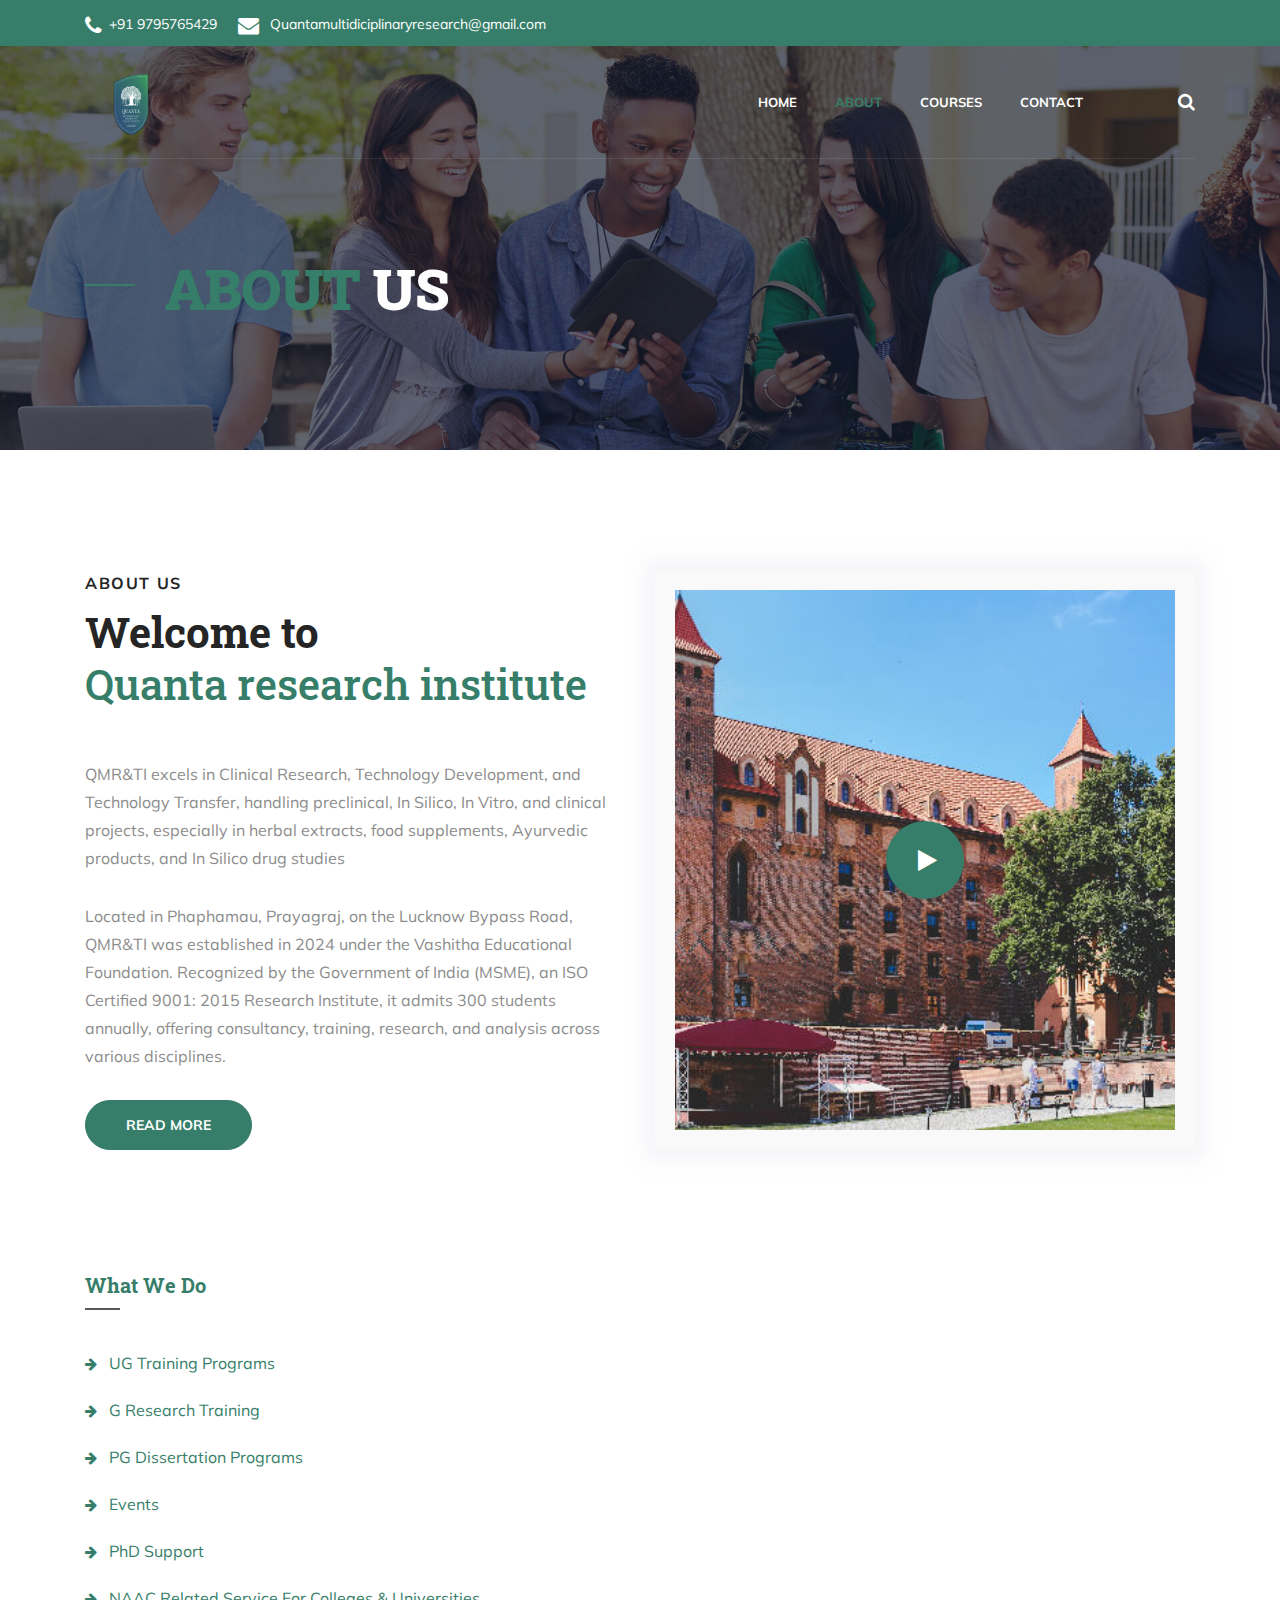
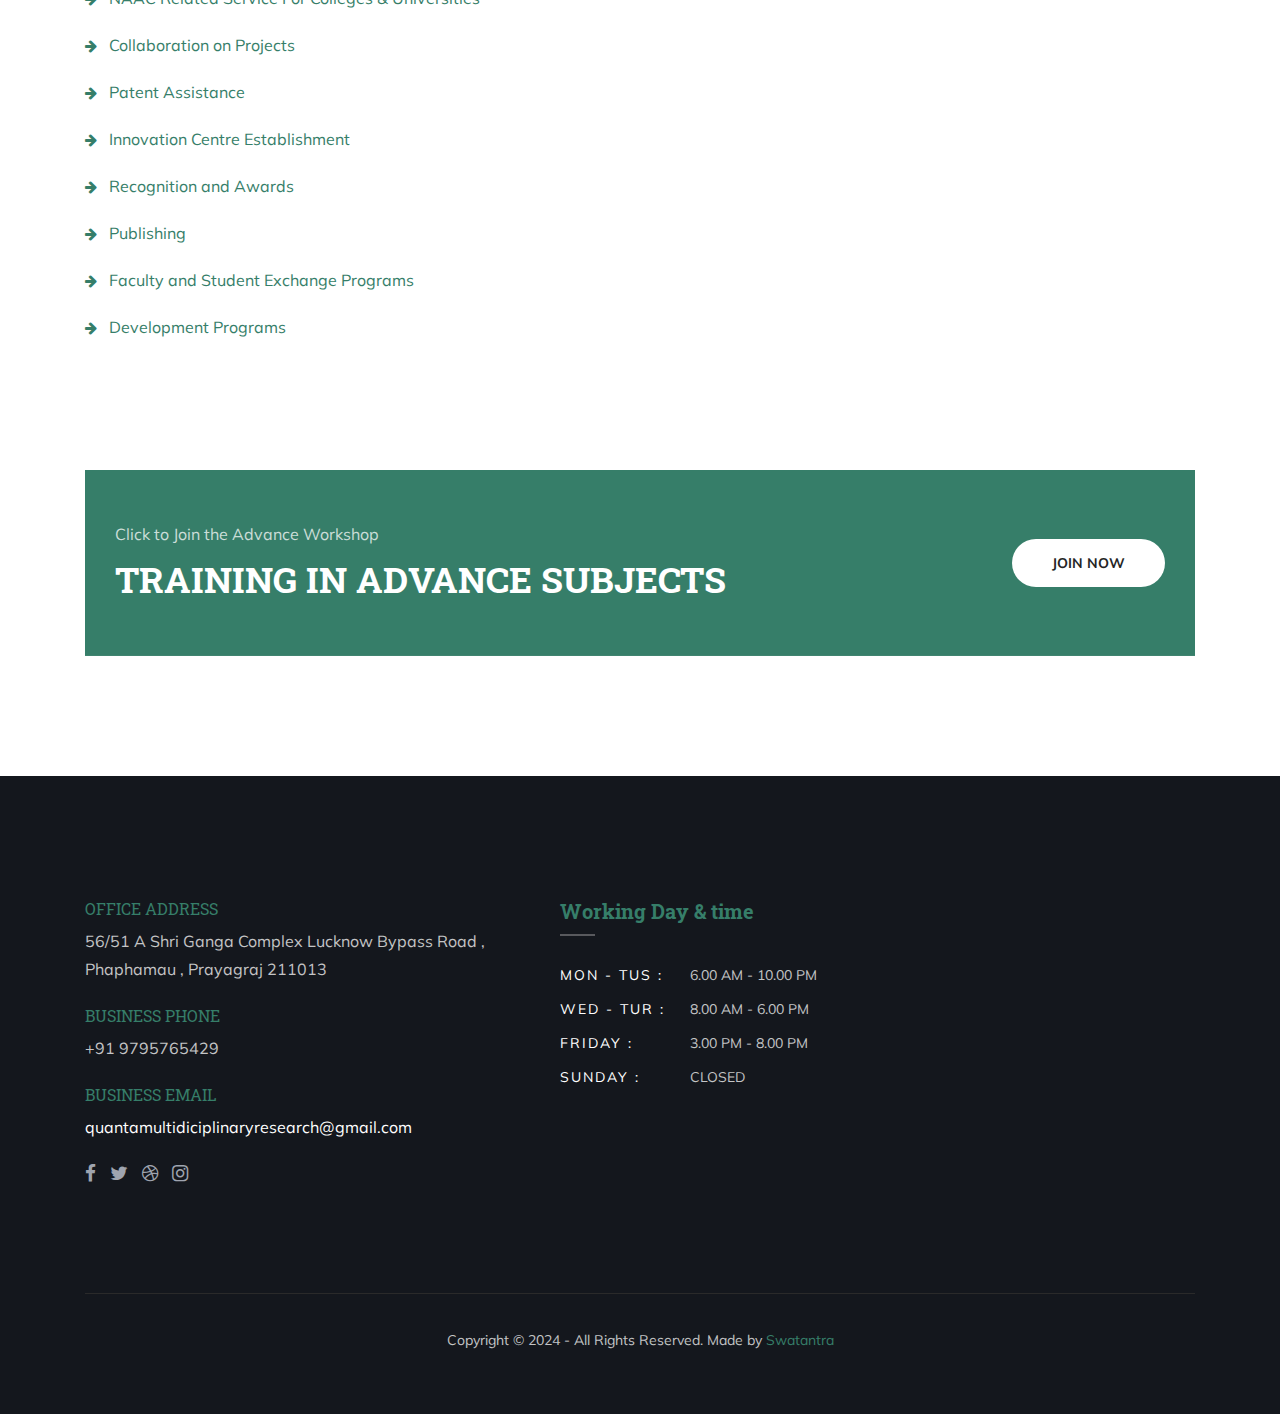
==== commit d91b30e3: "all basic changes done with registration form" ====
--- a/about.html
+++ b/about.html
@@ -1,95 +1,113 @@
-<!doctype html>
+<!DOCTYPE html>
 <html class="no-js" lang="en">
-
-<head>
-    <meta charset="utf-8">
-    <meta http-equiv="x-ua-compatible" content="ie=edge">
+  <head>
+    <meta charset="utf-8" />
+    <meta http-equiv="x-ua-compatible" content="ie=edge" />
     <title>Edification - Responsive Education HTML5 Template</title>
-    <meta name="viewport" content="width=device-width, initial-scale=1">
+    <meta name="viewport" content="width=device-width, initial-scale=1" />
     <!-- Place favicon.ico in the root directory -->
-    <link rel="shortcut icon" type="image/png" href="assets/images/icon/favicon.ico">
+    <link
+      rel="shortcut icon"
+      type="image/png"
+      href="assets/images/icon/favicon.ico"
+    />
     <!-- all css here -->
-    <link rel="stylesheet" href="assets/css/bootstrap.min.css">
-    <link rel="stylesheet" href="assets/css/font-awesome.min.css">
-    <link rel="stylesheet" href="assets/css/owl.carousel.min.css">
-    <link rel="stylesheet" href="assets/css/magnific-popup.css">
-    <link rel="stylesheet" href="assets/css/slicknav.min.css">
-    <link rel="stylesheet" href="assets/css/typography.css">
-    <link rel="stylesheet" href="assets/css/default-css.css">
-    <link rel="stylesheet" href="assets/css/styles.css">
-    <link rel="stylesheet" href="assets/css/responsive.css">
+    <link rel="stylesheet" href="assets/css/bootstrap.min.css" />
+    <link rel="stylesheet" href="assets/css/font-awesome.min.css" />
+    <link rel="stylesheet" href="assets/css/owl.carousel.min.css" />
+    <link rel="stylesheet" href="assets/css/magnific-popup.css" />
+    <link rel="stylesheet" href="assets/css/slicknav.min.css" />
+    <link rel="stylesheet" href="assets/css/typography.css" />
+    <link rel="stylesheet" href="assets/css/default-css.css" />
+    <link rel="stylesheet" href="assets/css/styles.css" />
+    <link rel="stylesheet" href="assets/css/responsive.css" />
     <!--color css-->
-    <link rel="stylesheet" id="triggerColor" href="assets/css/triggerplate/color-0.css">
+    <link
+      rel="stylesheet"
+      id="triggerColor"
+      href="assets/css/triggerplate/color-0.css"
+    />
     <!-- modernizr css -->
     <script src="assets/js/vendor/modernizr-2.8.3.min.js"></script>
-</head>
-
-<body>
+  </head>
+
+  <body>
     <!--[if lt IE 8]>
-            <p class="browserupgrade">You are using an <strong>outdated</strong> browser. Please <a href="http://browsehappy.com/">upgrade your browser</a> to improve your experience.</p>
-        <![endif]-->
+      <p class="browserupgrade">
+        You are using an <strong>outdated</strong> browser. Please
+        <a href="http://browsehappy.com/">upgrade your browser</a> to improve
+        your experience.
+      </p>
+    <![endif]-->
     <!-- preloader area start -->
     <div id="preloader">
-        <div class="loader"></div>
+      <div class="loader"></div>
     </div>
     <!-- prealoader area end -->
     <!-- header area start -->
     <header id="header">
-        <!-- header top area start -->
-        <div class="header-top">
-            <div class="container">
-                <div class="row d-flex flex-center">
-                    <div class="col-sm-8">
-                        <div class="ht-address">
-                            <ul>
-                                <li><i class="fa fa-phone"></i>+ 88 01916 444137</li>
-                                <li><i class="fa fa-envelope"></i>info@example.com</li>
-                            </ul>
-                        </div>
-                    </div>
-                    <div class="col-sm-4">
-                        <div class="ht-social">
-                            <ul>
+      <!-- header top area start -->
+      <div class="header-top">
+        <div class="container">
+          <div class="row d-flex flex-center">
+            <div class="col-sm-8">
+              <div class="ht-address">
+                <ul>
+                  <li><i class="fa fa-phone"></i>+91 9795765429</li>
+                  <li>
+                    <i class="fa fa-envelope"></i
+                    > <a href="mailto:quantamultidiciplinaryresearch@gmail.com" class="white">Quantamultidiciplinaryresearch@gmail.com</a>
+                  </li>
+                </ul>
+              </div>
+            </div>
+            <div class="col-sm-4">
+              <div class="ht-social">
+                <!-- <ul>
                                 <li><a href="#"><i class="fa fa-facebook"></i></a></li>
                                 <li><a href="#"><i class="fa fa-twitter"></i></a></li>
                                 <li><a href="#"><i class="fa fa-dribbble"></i></a></li>
                                 <li><a href="#"><i class="fa fa-instagram"></i></a></li>
-                            </ul>
-                        </div>
-                    </div>
-                </div>
-            </div>
-        </div>
-        <!-- header top area end -->
-        <!-- header bottom area start -->
-        <div class="header-bottom">
-            <div class="container">
-                <div class="header-bottom-inner">
-                    <div class="row align-items-center">
-                        <div class="col-lg-3 col-sm-9">
-                            <div class="logo">
-                                <a href="index.html"><img src="assets/images/icon/logo.png" alt="logo"></a>
-                            </div>
-                        </div>
-                        <div class="col-xl-8 col-lg-7 d-none d-lg-block">
-                            <div class="main-menu">
-                                <nav>
-                                    <ul id="m_menu_active">
-                                        <li><a href="javascript:void(0);">Home</a>
-                                            <ul class="submenu">
+                            </ul> -->
+              </div>
+            </div>
+          </div>
+        </div>
+      </div>
+      <!-- header top area end -->
+      <!-- header bottom area start -->
+      <div class="header-bottom">
+        <div class="container">
+          <div class="header-bottom-inner">
+            <div class="row align-items-center">
+              <div class="col-lg-3 col-sm-9">
+                <div class="logo">
+                  <a href="index.html"
+                    ><img src="assets/images/icon/logo.png" alt="logo"
+                  /></a>
+                </div>
+              </div>
+              <div class="col-xl-8 col-lg-7 d-none d-lg-block">
+                <div class="main-menu">
+                  <nav>
+                    <ul id="m_menu_active">
+                      <li>
+                        <a href="index.html">Home</a>
+                        <!-- <ul class="submenu">
                                                 <li><a href="index.html">Home One</a></li>
                                                 <li><a href="index2.html">Home Two</a></li>
                                                 <li><a href="index3.html">Home Three</a></li>
-                                            </ul>
-                                        </li>
-                                        <li class="active"><a href="about.html">About</a></li>
-                                        <li><a href="javascript:void(0);">Courses</a>
-                                            <ul class="submenu">
+                                            </ul> -->
+                      </li>
+                      <li class="active"><a href="about.html">About</a></li>
+                      <li>
+                        <a href="courses.html">Courses</a>
+                        <!-- <ul class="submenu">
                                                 <li><a href="courses.html">courses</a></li>
                                                 <li><a href="course-details.html">course details</a></li>
-                                            </ul>
-                                        </li>
-                                        <li><a href="javascript:void(0);">teacher</a>
+                                            </ul> -->
+                      </li>
+                      <!-- <li><a href="javascript:void(0);">teacher</a>
                                             <ul class="submenu">
                                                 <li><a href="teachers.html">teachers</a></li>
                                                 <li><a href="teacher-details.html">teacher details</a></li>
@@ -100,35 +118,35 @@
                                                 <li><a href="blog.html">blog</a></li>
                                                 <li><a href="blog-details.html">blog details</a></li>
                                             </ul>
-                                        </li>
-                                        <li><a href="contact.html">Contact</a></li>
-                                    </ul>
-                                </nav>
-                            </div>
-                        </div>
-                        <div class="col-xl-1 col-lg-2 col-sm-3">
-                            <div class="hb-right">
-                                <ul>
-                                    <li class="search_btn"><i class="fa fa-search"></i></li>
-                                </ul>
-                            </div>
-                        </div>
-                        <div class="col-12 d-block d-lg-none">
-                            <div id="mobile_menu"></div>
-                        </div>
-                    </div>
-                </div>
-            </div>
-        </div>
-        <!-- header bottom area end -->
+                                        </li> -->
+                      <li><a href="contact.html">Contact</a></li>
+                    </ul>
+                  </nav>
+                </div>
+              </div>
+              <div class="col-xl-1 col-lg-2 col-sm-3">
+                <div class="hb-right">
+                  <ul>
+                    <li class="search_btn"><i class="fa fa-search"></i></li>
+                  </ul>
+                </div>
+              </div>
+              <div class="col-12 d-block d-lg-none">
+                <div id="mobile_menu"></div>
+              </div>
+            </div>
+          </div>
+        </div>
+      </div>
+      <!-- header bottom area end -->
     </header>
     <!-- header area end -->
     <!-- offset search area start -->
     <div class="offset-search">
-        <form action="#">
-            <input type="text" name="search" placeholder="Sarch here...">
-            <button type="submit"><i class="fa fa-search"></i></button>
-        </form>
+      <form action="#">
+        <input type="text" name="search" placeholder="Sarch here..." />
+        <button type="submit"><i class="fa fa-search"></i></button>
+      </form>
     </div>
     <!-- offset search area end -->
     <!-- body overlay area start -->
@@ -136,40 +154,60 @@
     <!-- body overlay area end -->
     <!-- crumbs area start -->
     <div class="crumbs-area">
-        <div class="container">
-            <div class="crumb-content">
-                <h4 class="crumb-title"><span>About </span>Us</h4>
-            </div>
-        </div>
+      <div class="container">
+        <div class="crumb-content">
+          <h4 class="crumb-title"><span>About </span>Us</h4>
+        </div>
+      </div>
     </div>
     <!-- crumbs area end -->
     <!-- about area start -->
     <div class="about-area ptb--120">
-        <div class="container">
-            <div class="row">
-                <div class="col-lg-6">
-                    <div class="about-left-content">
-                        <div class="section-title">
-                             <span class="text-uppercase">about us</span>
-                            <h2>Welcome to</h2><h2><span>Our </span> <span class="primary-color">university</span></h2>
-                        </div>
-                        <p>Eaque ipsa quae ab illo inventore veritatis et quasi architecto beatae vitae dicta sunt explicabo. Nemo enim ipsam voluptatem quia voluptas sit aspernatur aut odit aut fugit, sed quia consequuntur magni dolores eos qui ratione voluptatem sequi nesciunt. Neque porro quisquam est, qui dolorem ipsum quia incidunt ut labore et dolore magnam aliquam quaerat voluptatem.</p>
-                        <a href="#" class="btn btn-primary btn-round">Read more</a>
-                    </div>
-                </div>
-                <div class="col-lg-6">
-                    <div class="abt-right-thumb">
-                        <div class="abt-rt-inner">
-                            <a class="expand-video" href="https://www.youtube.com/watch?v=cdfMgotGKIM"><i class="fa fa-play"></i></a>
-                        </div>
-                    </div>
-                </div>
-            </div>
-        </div>
+      <div class="container">
+        <div class="row">
+          <div class="col-lg-6">
+            <div class="about-left-content">
+              <div class="section-title">
+                <span class="text-uppercase">about us</span>
+                <h2>Welcome to</h2>
+                <h2>
+                  <span class="primary-color">Quanta research institute</span>
+                </h2>
+              </div>
+              <p>
+                QMR&TI excels in Clinical Research, Technology Development, and
+                Technology Transfer, handling preclinical, In Silico, In Vitro,
+                and clinical projects, especially in herbal extracts, food
+                supplements, Ayurvedic products, and In Silico drug studies
+              </p>
+              <p>
+                Located in Phaphamau, Prayagraj, on the Lucknow Bypass Road,
+                QMR&TI was established in 2024 under the Vashitha Educational
+                Foundation. Recognized by the Government of India (MSME), an ISO
+                Certified 9001: 2015 Research Institute, it admits 300 students
+                annually, offering consultancy, training, research, and analysis
+                across various disciplines.
+              </p>
+              <a href="#" class="btn btn-primary btn-round">Read more</a>
+            </div>
+          </div>
+          <div class="col-lg-6">
+            <div class="abt-right-thumb">
+              <div class="abt-rt-inner">
+                <a
+                  class="expand-video"
+                  href="https://www.youtube.com/watch?v=cdfMgotGKIM"
+                  ><i class="fa fa-play"></i
+                ></a>
+              </div>
+            </div>
+          </div>
+        </div>
+      </div>
     </div>
     <!-- about area end -->
     <!-- take toure area start -->
-    <div class="take-toure-area ptb--120">
+    <!-- <div class="take-toure-area ptb--120">
         <div class="container">
             <div class="row">
                 <div class="col-md-8 offset-md-2">
@@ -184,31 +222,107 @@
                 <a class="expand-video" href="https://www.youtube.com/watch?v=cdfMgotGKIM"><i class="fa fa-play"></i></a>
             </div>
         </div>
+    </div> -->
+    <!-- take toure area end -->
+
+    <div class="container pb--120">
+      <div class="widget footer-link">
+        <h4 class="fwidget-title mb-5 pb-3 primary-color">What We Do</h4>
+        <ul>
+          <li>
+            <a href="#" class="content"
+              ><i class="fa fa-arrow-right"></i>UG Training Programs</a
+            >
+          </li>
+          <li>
+            <a href="#" class="content"
+              ><i class="fa fa-arrow-right"></i>G Research Training</a
+            >
+          </li>
+          <li>
+            <a href="#" class="content"
+              ><i class="fa fa-arrow-right"></i>PG Dissertation Programs</a
+            >
+          </li>
+          <li>
+            <a href="#" class="content"
+              ><i class="fa fa-arrow-right"></i>Events</a
+            >
+          </li>
+          <li>
+            <a href="#" class="content"
+              ><i class="fa fa-arrow-right"></i>PhD Support</a
+            >
+          </li>
+          <li>
+            <a href="#" class="content"
+              ><i class="fa fa-arrow-right"></i>NAAC Related Service For
+              Colleges & Universities</a
+            >
+          </li>
+          <li>
+            <a href="#" class="content"
+              ><i class="fa fa-arrow-right"></i>Collaboration on Projects</a
+            >
+          </li>
+          <li>
+            <a href="#" class="content"
+              ><i class="fa fa-arrow-right"></i>Patent Assistance</a
+            >
+          </li>
+          <li>
+            <a href="#" class="content"
+              ><i class="fa fa-arrow-right"></i>Innovation Centre
+              Establishment</a
+            >
+          </li>
+          <li>
+            <a href="#" class="content"
+              ><i class="fa fa-arrow-right"></i>Recognition and Awards</a
+            >
+          </li>
+          <li>
+            <a href="#" class="content"
+              ><i class="fa fa-arrow-right"></i>Publishing</a
+            >
+          </li>
+          <li>
+            <a href="#" class="content"
+              ><i class="fa fa-arrow-right"></i>Faculty and Student Exchange
+              Programs</a
+            >
+          </li>
+          <li>
+            <a href="#" class="content"
+              ><i class="fa fa-arrow-right"></i>Development Programs</a
+            >
+          </li>
+        </ul>
+      </div>
     </div>
-    <!-- take toure area end -->
-
-     <!-- cta area start -->
+
+    <!-- cta area start -->
     <div class="container pb--120">
-        <div class="cta-area primary-bg has-color ptb--50 pl-5 pr-5">
-            <div class="row align-items-center">
-                <div class="col-md-9">
-                    <div class="cta-content">
-                        <p class="mb-2">Click to Join the Advance Workshop</p>
-                        <h2>Training in advance networking</h2>
-                    </div>
-                </div>
-                <div class="col-md-3">
-                    <div class="cta-btn">
-                        <a class="btn btn-light btn-round" href="#">Join Now</a>
-                    </div>
-                </div>
-            </div>
-        </div>
+      <div class="cta-area primary-bg has-color ptb--50 pl-5 pr-5">
+        <div class="row align-items-center">
+          <div class="col-md-9">
+            <div class="cta-content">
+              <p class="mb-2">Click to Join the Advance Workshop</p>
+              <h2>Training in advance subjects</h2>
+            </div>
+          </div>
+          <div class="col-md-3">
+            <div class="cta-btn">
+              <a class="btn btn-light btn-round" href="#">Join Now</a>
+            </div>
+          </div>
+        </div>
+      </div>
     </div>
     <!-- cta area end -->
 
     <!-- teacher area start -->
-    <div class="teacher-area befr-themeoclor pb--70">
+    <!-- <div class="teacher-area befr-themeoclor pb--70">
         <div class="container">
             <div class="row">
                 <div class="col-lg-5 col-md-6">
@@ -233,7 +347,7 @@
                     <li><a href="#"><i class="fa fa-github"></i></a></li>
                   </ul>
                 </div>
-              </div><!-- card -->
+              </div>
 
               <div class="card mb-5">
                 <img src="assets/images/teacher/teacher-member2.jpg" alt="image">
@@ -249,7 +363,7 @@
                     <li><a href="#"><i class="fa fa-github"></i></a></li>
                   </ul>
                 </div>
-              </div><!-- card -->
+              </div>
 
               <div class="card mb-5">
                 <img src="assets/images/teacher/teacher-member3.jpg" alt="image">
@@ -265,7 +379,7 @@
                     <li><a href="#"><i class="fa fa-github"></i></a></li>
                   </ul>
                 </div>
-              </div><!-- card -->
+              </div>
               <div class="card mb-5">
                 <img src="assets/images/teacher/teacher-member4.jpg" alt="image">
                 <div class="card-body teacher-content p-25">
@@ -280,41 +394,56 @@
                     <li><a href="#"><i class="fa fa-github"></i></a></li>
                   </ul>
                 </div>
-              </div><!-- card -->
-            </div>
-        </div>
-    </div>
+              </div>
+            </div>
+        </div>
+    </div> -->
     <!-- teacher area end -->
 
     <!-- footer area start -->
     <footer>
-        <div class="footer-top has-color pt--120 pb--30">
-            <div class="container">
-                <div class="row">
-                    <div class="col-md-4">
-                        <div class="widget widget-company">
-                            <a href="index.html"><img src="assets/images/icon/logo.png" alt="image"></a>
-                            <div class="address">
-                                <h6>OFFICE ADDRESS</h6>
-                                <p>London Oxford Street, 012 United Kingdom.</p>
-                            </div>
-                            <div class="address">
-                                <h6>BUSINESS PHONE</h6>
-                                <p>+012 3456 7890</p>
-                            </div>
-                            <div class="address">
-                                <h6>BUSINESS EMAIL</h6>
-                                <p>Business@themerocket.net</p>
-                            </div>
-                            <ul class="social">
-                                <li><a href="#"><i class="fa fa-facebook"></i></a></li>
-                                <li><a href="#"><i class="fa fa-twitter"></i></a></li>
-                                <li><a href="#"><i class="fa fa-dribbble"></i></a></li>
-                                <li><a href="#"><i class="fa fa-instagram"></i></a></li>
-                            </ul>
-                        </div>
-                    </div>
-                    <div class="col-md-3">
+      <div class="footer-top has-color pt--120 pb--30">
+        <div class="container">
+          <div class="row">
+            <div class="col-md-5">
+              <div class="widget widget-company">
+                <!-- <a href="index.html"><img src="assets/images/icon/logo.png" alt="image"></a> -->
+                <div class="address">
+                  <h6>OFFICE ADDRESS</h6>
+                  <p>
+                    56/51 A Shri Ganga Complex Lucknow Bypass Road , Phaphamau ,
+                    Prayagraj 211013
+                  </p>
+                </div>
+                <div class="address">
+                  <h6>BUSINESS PHONE</h6>
+                  <p>+91 9795765429</p>
+                </div>
+                <div class="address">
+                  <h6>BUSINESS EMAIL</h6>
+                  <p>
+                    <a href="mailto:quantamultidiciplinaryresearch@gmail.com"
+                      >quantamultidiciplinaryresearch@gmail.com</a
+                    >
+                  </p>
+                </div>
+                <ul class="social">
+                  <li>
+                    <a href="#"><i class="fa fa-facebook"></i></a>
+                  </li>
+                  <li>
+                    <a href="#"><i class="fa fa-twitter"></i></a>
+                  </li>
+                  <li>
+                    <a href="#"><i class="fa fa-dribbble"></i></a>
+                  </li>
+                  <li>
+                    <a href="#"><i class="fa fa-instagram"></i></a>
+                  </li>
+                </ul>
+              </div>
+            </div>
+            <!-- <div class="col-md-3">
                         <div class="widget footer-link">
                             <h4 class="fwidget-title mb-5 pb-3 primary-color">Footer Menu</h4>
                             <ul>
@@ -325,25 +454,37 @@
                                 <li><a href="#"><i class="fa fa-arrow-right"></i>Work with Us</a></li>
                             </ul>
                         </div>
-                    </div>
-                    <div class="col-md-5">
-                        <div class="widget widget-opening">
-                            <h4 class="fwidget-title mb-5 pb-3 primary-color">Working Day & time</h4>
-                            <p>Architecto beatae vitae dicta sunt ipsam voluptatem quia voluptas sit aspernatur aut odit aut fugit</p>
-                            <ul>
-                                <li><span>Mon - Tus :</span>6.00 am - 10.00 pm</li>
-                                <li><span>Wed - Tur :</span>8.00 am - 6.00 pm</li>
-                                <li><span>Friday :</span>3.00 pm - 8.00 pm</li>
-                                <li><span>Sunday :</span>Closed</li>
-                            </ul>
-                        </div>
-                    </div>
-                </div>
-                <div class="footer-bottom">
-                    <p>Copyright © 2022 <span><a class="primary-color" href="https://themeforest.net/user/pixelthemez/portfolio" target="_blank">Edification</a> </span> - All Rights Reserved. Made by <span><a class="primary-color" href="https://furioustheme.com/" target="_blank">Furioustheme</a></span></p>
-                </div>
-            </div>
-        </div>
+                    </div> -->
+            <div class="col-md-5">
+              <div class="widget widget-opening">
+                <h4 class="fwidget-title mb-5 pb-3 primary-color">
+                  Working Day & time
+                </h4>
+                <!-- <p>Architecto beatae vitae dicta sunt ipsam voluptatem quia voluptas sit aspernatur aut odit aut fugit</p> -->
+                <ul>
+                  <li><span>Mon - Tus :</span>6.00 am - 10.00 pm</li>
+                  <li><span>Wed - Tur :</span>8.00 am - 6.00 pm</li>
+                  <li><span>Friday :</span>3.00 pm - 8.00 pm</li>
+                  <li><span>Sunday :</span>Closed</li>
+                </ul>
+              </div>
+            </div>
+          </div>
+          <div class="footer-bottom">
+            <p>
+              Copyright © 2024 - All Rights Reserved. Made by
+              <span
+                ><a
+                  class="primary-color"
+                  href="https://swatantra.life/"
+                  target="_blank"
+                  >Swatantra</a
+                ></span
+              >
+            </p>
+          </div>
+        </div>
+      </div>
     </footer>
     <!-- footer area end -->
 
@@ -357,6 +498,5 @@
     <script src="assets/js/jquery.slicknav.min.js"></script>
     <script src="assets/js/plugins.js"></script>
     <script src="assets/js/scripts.js"></script>
-</body>
-
+  </body>
 </html>
--- a/assets/css/styles.css
+++ b/assets/css/styles.css
@@ -1123,6 +1123,10 @@
   color: rgba(255, 255, 255, 0.8);
 }
 
+.footer-link .content {
+  color: var(--primary-color);
+}
+
 .fz-14 {
   font-size: 14px;
 }
@@ -2504,3 +2508,8 @@
   margin-right: 8px;
   width: auto;
 }
+
+
+.white {
+  color: white;
+}
